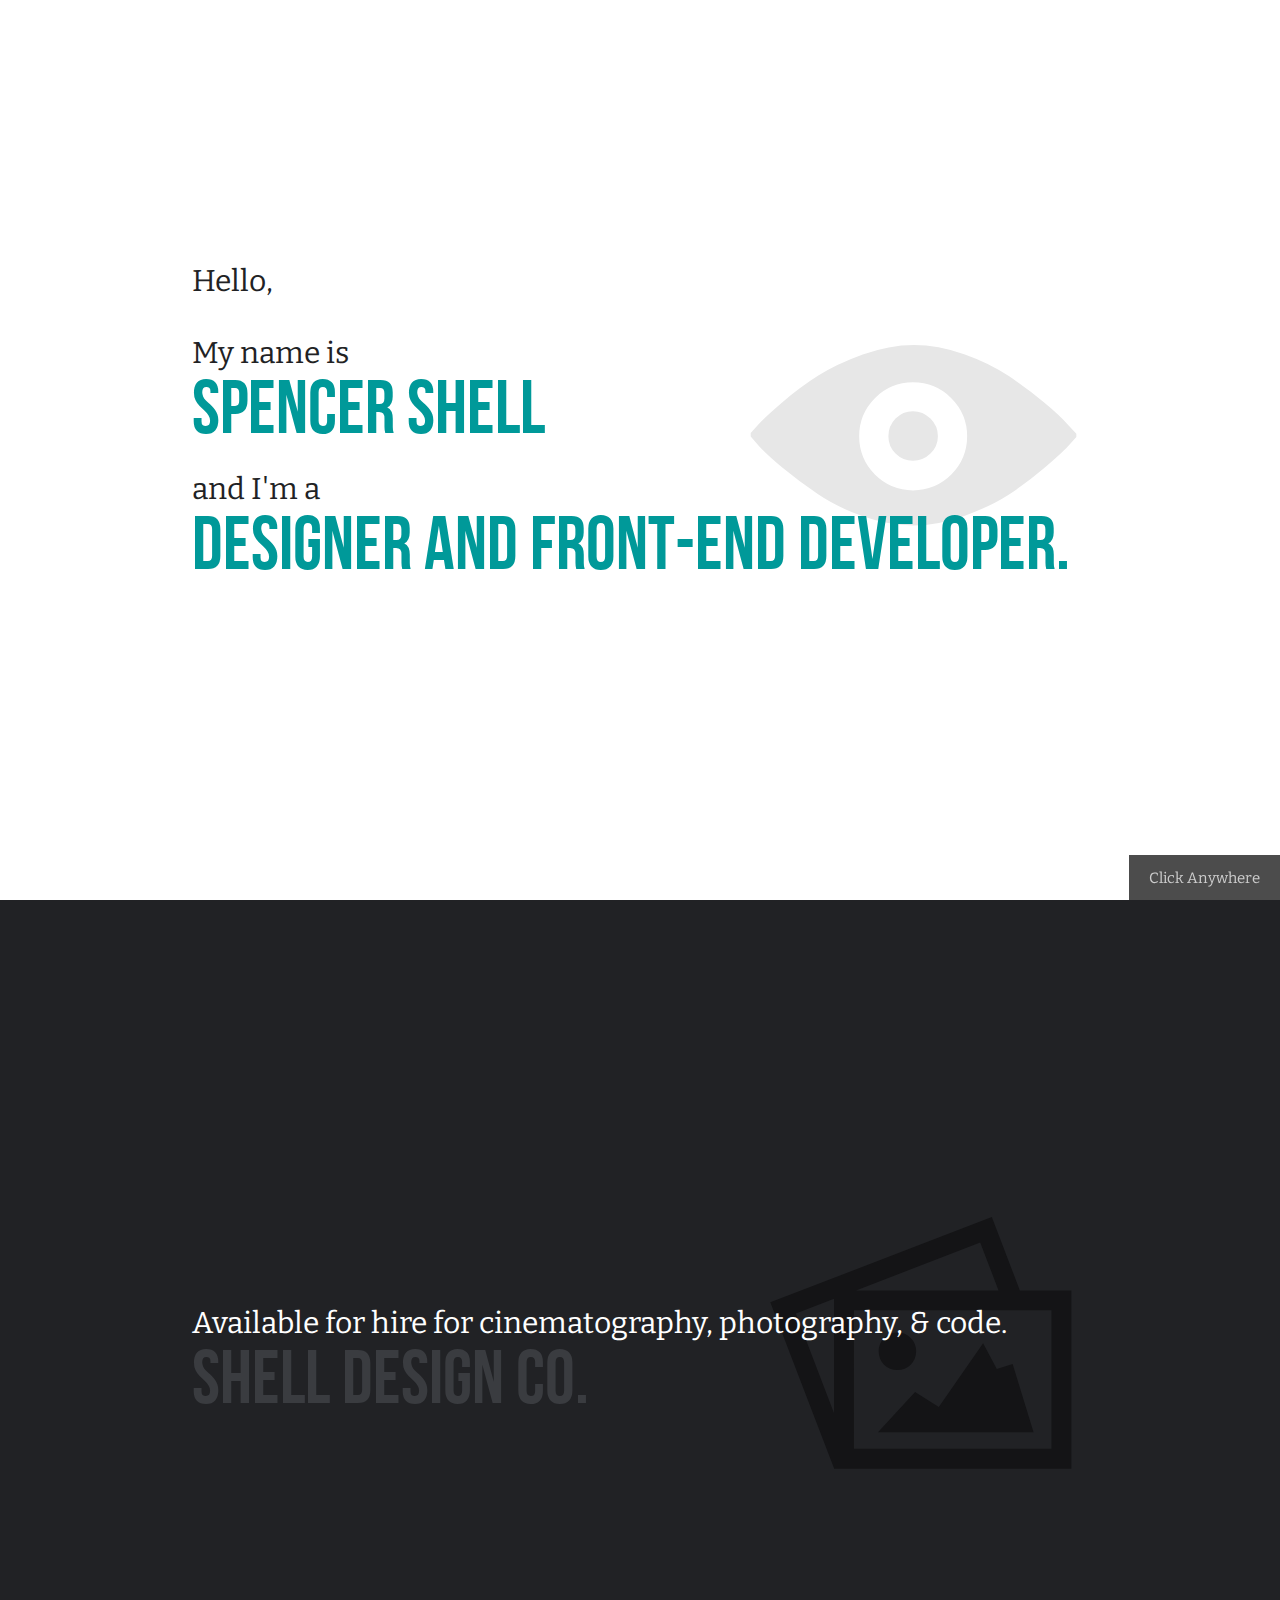
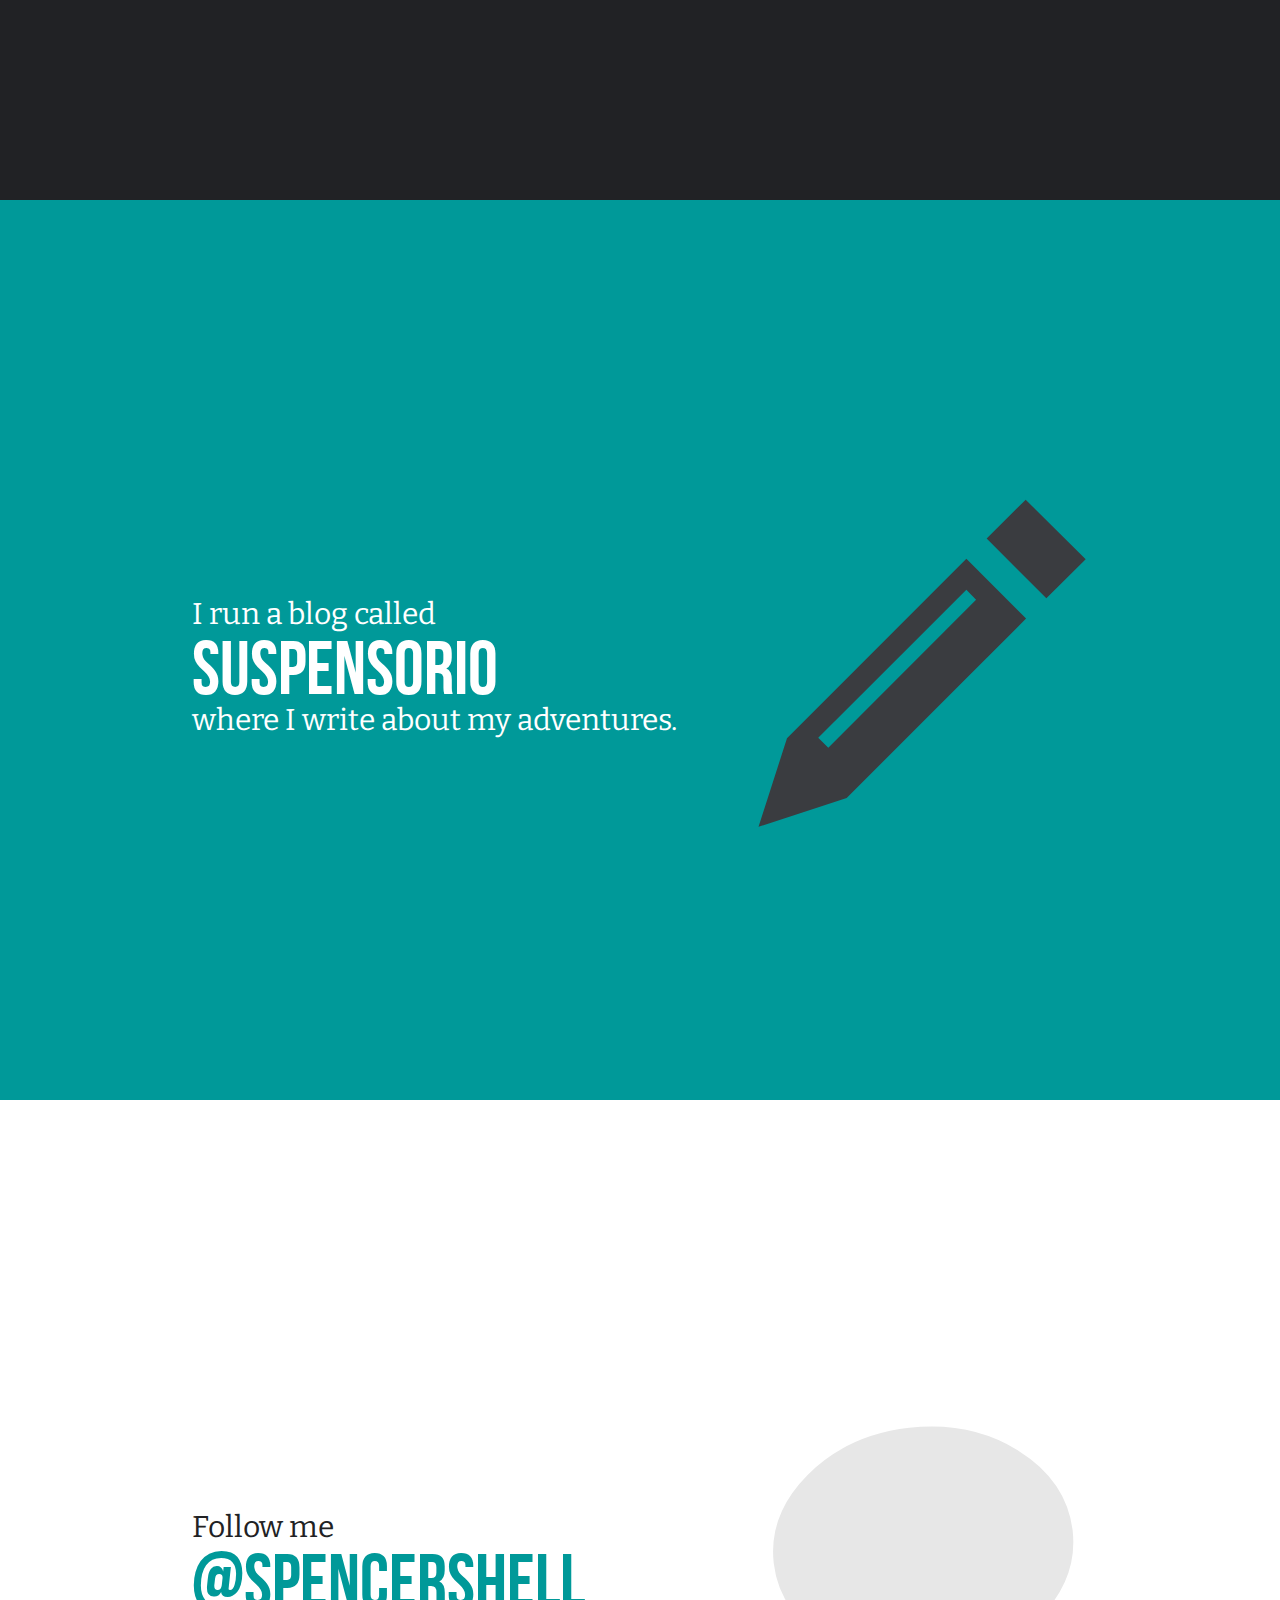
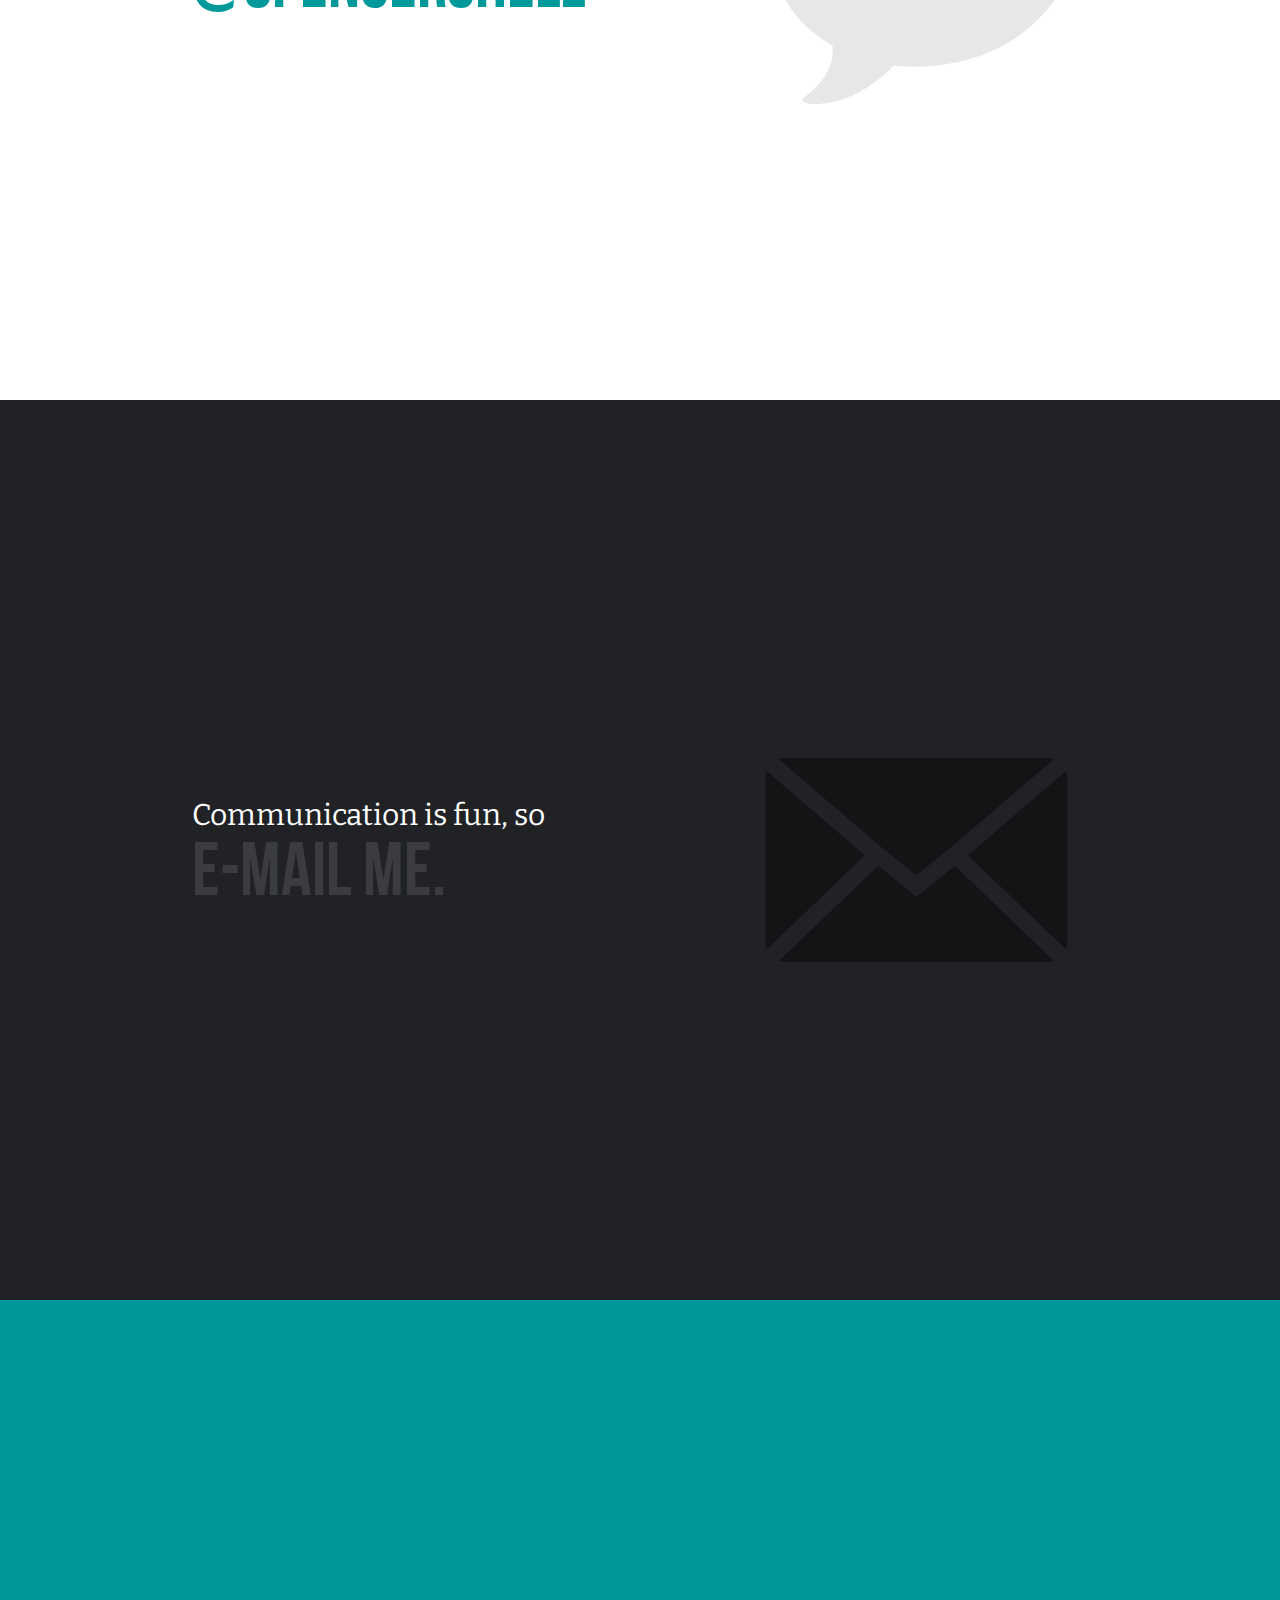
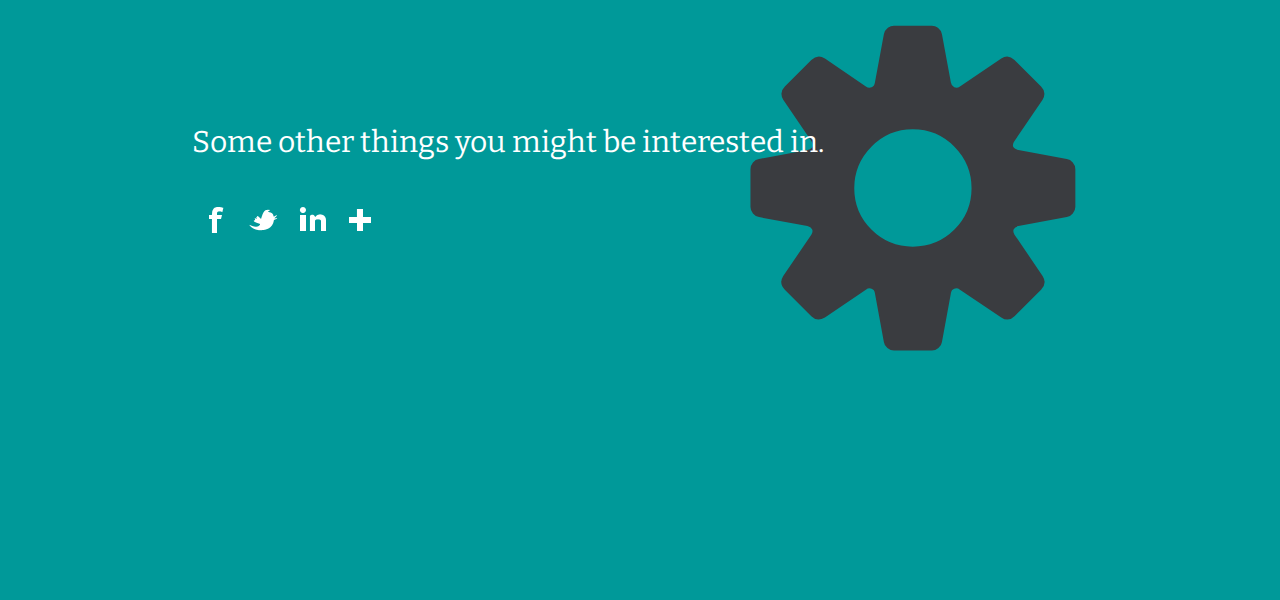
==== index.html @ 6f78f3f4 "spencer-shell.com" ====
<!DOCTYPE HTML PUBLIC "-//W3C//DTD HTML 4.01 Transitional//EN"
"http://www.w3.org/TR/html4/loose.dtd"> <head>

<!--

             
-->       

<title>
Spencer Shell - I Solve Problems
</title>

<!-- Meta Tags -->
<meta http-equiv="Content-Type" content="text/html;charset=utf-8" />
<meta name="author" content="Spencer Shell" />
<meta name="description" content="The website of front end developer and designer Spencer Shell" />
<meta name="keywords" content="design, graphic, graphic design, logo, print, web, icons, media, art, dribbble, spencer, shell, spencer shell, html, css, charlotte, North Carolina, website design, web development, charlotte web development, shell design co, design, html5," />
<meta name="viewport" content="width=device-width; initial-scale=1.0">

<!-- CSS -->
<LINK REL="SHORTCUT ICON" HREF="favicon.png"> 
<link rel="stylesheet" href="style.css" media="screen,projection" type="text/css">
<link href='http://fonts.googleapis.com/css?family=Bitter' rel='stylesheet' type='text/css'>

<!-- JS -->
<script src="jquery.js"></script>
	
<script>
function goToByScroll(id){
			$('html,body').animate({scrollTop: $("."+id).offset().top},'slow');
}
$(function()
{
        $('.slide') .css({'height': (($(window).height()) )});
        $('.content-frame') .css({'height': (($(window).height()))+'px'});
    
        $(window).bind('resize', function(){
            $('.slide') .css({'height': (($(window).height()) )});
            $('.content-frame') .css({'height': (($(window).height()))+'px'});
            $('.content-frame-fifth') .css({'height': (($(window).height()))+'px'});
        });
});

$('document').ready(function(){
	$("div.content-frame").vAlign("div");
});

(function ($) {
	$.fn.vAlign = function(container) {
		return this.each(function(i){
			if(container == null) {
				container = 'div';
			}
			$(this).html("<" + container + ">" + $(this).html() + "</" + container + ">");
			var el = $(this).children(container + ":first");
			var elh = $(el).height(); //new element height
			var ph = $(this).height(); //parent height
			var nh = (ph - elh) / 2; //new height to apply
			$(el).css('padding-top', nh);
		});
	};
})(jQuery);
</script>

</head>

<body>

<div id="assist">Click Anywhere</div>

		<div class="first slide" onclick="goToByScroll('second')">
			<div class="content-frame">
				
				<div class="content">
				Hello, <br><br>
				My name is <br>
				<h2 id="ccon">Spencer Shell<br></h2>
				and I'm a<br>
				<h2>Designer and Front-End Developer.</h2>
				</div>
				<span style="color: #e7e7e7; margin-top: -140px; font-size: 13em; float: right;">E</span>
				
			</div>
		</div>
		
		<div style="height: 620px;" class="second slide" onclick="goToByScroll('third')">
			<div style="height: 557px;" class="content-frame"><div style="padding-top: 15.5px;">
				<div class="content"></div>
				
				Available for hire for cinematography, photography, & code.<br>
				<h2><a href="http://shelldesign.co">Shell Design Co.</a><br></h2>

								
			</div>
			<span style="color: #141416; font-size: 12em; margin-top: -50px; float: right;">P</span>
			</div>
		</div>
		<div style="height: 620px;" class="third slide" onclick="goToByScroll('fourth')">
			<div style="height: 557px;" class="content-frame"><div style="padding-top: 33.5px;">
				<div class="content">
			
				I run a blog called<br>
				<h2><a href="http://blog.spencer-shell.com">suspensorio</a><br></h2>
				where I write about my adventures.<br>
				</div>
				<span style="color: #3a3c40; margin-top: -80px; font-size: 13em; float: right;">p</span>
			</div></div>
		</div>
		<div style="height: 620px;" class="fourth slide" onclick="goToByScroll('fifth')">
			<div style="height: 557px;" class="content-frame"><div style="padding-top: 23.5px;">
				<div class="content">
				Follow me<br>
				<h2><a href="http://twitter.com/spencershell">@spencershell</a><br></h2>
				</div>
				<span style="color: #e7e7e7; font-size: 12em; margin-top: -50px; float: right;">w</span>
				
			</div></div>
		</div>
		<div style="height: 620px;" class="fifth slide" onclick="goToByScroll('sixth')">
			<div style="height: 557px;" class="content-frame">
				<div class="content">
				Communication is fun, so<br>
				<h2><a href="mailto:hello@spencer-shell.com?subject=Howdy!">E-mail me.</a><br></h2>
			</div>
			<span style="color: #141416; font-size: 12em; margin-top: -50px; float: right;">M</span>
			</div>
		</div>
		<div style="height: 620px;" class="sixth slide" onclick="goToByScroll('first')">
			<div style="height: 557px;" class="content-frame"><div style="padding-top: 68.5px;">
				<div class="content">
				Some other things you might be interested in.<br><br>
				<a href="http://www.facebook.com/spencerlawsonshell" target="_blank"><img src="facebook.png" width="48" height="48" alt="facebook"/></a><a href="https://www.twitter.com/spencershell" target="_blank"><img src="twitter.png" width="48" height="48" alt="twitter"/></a><a href="http://www.linkedin.com/in/slshell" target="_blank"><img src="linkedin.png" width="48" height="48" alt="linkedin"/></a><a href="http://spencershell.tumblr.com" target="_blank"><img src="tumblr.png" width="48" height="48" alt="tumblr"/></a>
				</div>
				<span style="color: #3a3c40; margin-top: -60px; font-size: 13em; float: right;">y</span>
			</div></div>
		</div>

</body></html>
---- style.css ----
/* Just loadin' them webfonts... */

@font-face {
    font-family: 'Bebas';
    src: url('BebasNeue-webfont.eot');
    src: url('BebasNeue-webfont.eot?#iefix') format('embedded-opentype'),
         url('BebasNeue-webfont.woff') format('woff'),
         url('BebasNeue-webfont.ttf') format('truetype'),
         url('BebasNeue-webfont.svg#Bebas') format('svg');
    font-weight: normal;
    font-style: normal;
}

@font-face {
	font-family: 'Pictos';
	src: url('pictos-web.eot');
	src: local('☺'), url('pictos-web.woff') format('woff'), url('pictos-web.ttf') format('truetype'), url('pictos-web.svg#webfontIyfZbseF') format('svg');
	font-weight: normal;
	font-style: normal;
}


/* Reset default browser CSS. Based on work by Eric Meyer: http://meyerweb.com/eric/tools/css/reset/index.html
-------------------------------------------------------------- */

html, body, div, span, applet, object, iframe,
h1, h2, h3, h4, h5, h6, p, blockquote, pre,
a, abbr, acronym, address, big, cite, code,
del, dfn, em, font, img, ins, kbd, q, s, samp,
small, strike, strong, sub, sup, tt, var,
b, u, i, center,
dl, dt, dd, ol, ul, li,
fieldset, form, label, legend,
table, caption, tbody, tfoot, thead, tr, th, td {
  margin: 0;
  padding: 0;
  border: 0;
  vertical-align: baseline;
  background: transparent;
}
body {
  line-height: 1;
}
h1, h2, h3, h4, h5, h6 {
  font-weight: normal;
  clear: both;
}
ol, ul {
  list-style: none;
}
blockquote {
  quotes: none;
}
blockquote:before, blockquote:after {
  content: '';
  content: none;
}
del {
  text-decoration: line-through;
}
/* tables still need 'cellspacing="0"' in the markup */
table {
  border-collapse: collapse;
  border-spacing: 0;
}
a img { border: none; }


/* CSS */

p {
-webkit-hyphens: auto;
-moz-hyphens: auto;
hyphens: auto;
}

#assist {
	position: fixed;
	bottom: 0px;
	right: 0px;
	padding: 5px 20px;
	height: 35px;
		/* Fallback for web browsers that don't support RGBa */
	background-color: rgb(0, 0, 0);
		/* RGBa with 0.6 opacity */
	background-color: rgba(0, 0, 0, 0.7);
	color: #ccc;
	font-size: 0.5em;
	}

#container {
	width: 55%;
	}

span {
	font-family: 'Pictos';
	font-size: 15em;
	}

body {
	font-family: "Bitter", Georgia, serif;
	font-size: 30px;
	font-weight: 400;
	line-height: 1.2em;
	}

h2 {
	font-family: "Bebas", Helvetica, Arial, sans-serif;
	font-size: 75px;
	padding-top: 10px;
	line-height: 0.8em;
	}

.content-frame{
	width: 70%;
	display: block;
	margin: auto;
	}

.slide:hover{
	cursor: pointer;}
		
.first{
	background: #ffffff;
	vertical-align: top;
	color: #212224;
	}
	
.first h2 {
	color:#009999;
	}
	
h2#ccon {
	padding-bottom: 30px;
	}
	
.second{
	background: #212225;
	vertical-align: top;
	color: #ffffff;
	}
	
.second h2 a:link{
	color: #3a3c40;
	text-decoration: none;
	}
	
.second h2 a:hover{
	color: #fff !important;
	text-decoration: none;
	}
	
.second h2 a:visited{
	color: #3a3c40;
	text-decoration: none;
	}

.third{
	background: #009999;
	vertical-align: top;
	color: #ffffff;
	}
	
.third h2 a:link{
	color: #ffffff;
	text-decoration: none;
	}
	
.third h2 a:hover{
	color: #fff !important;
	text-decoration: none;
	}
	
.third h2 a:visited{
	color: #ffffff;
	text-decoration: none;
	}
	

.fourth{
	background: #ffffff;
	vertical-align: top;
	color: #212224;
	}
	
.fourth h2 a:link{
	color: #009999;
	text-decoration: none;
	}
	
.fourth h2 a:hover{
	color: #009999 !important;
	text-decoration: none;
	}
	
.fourth h2 a:visited{
	color: #009999;
	text-decoration: none;
	}
	
.fifth{
	background: #212225;
	vertical-align: top;
	color: #ffffff;
	}
	
.fifth h2 a:link{
	color: #3a3c40;
	text-decoration: none;
	}
	
.fifth h2 a:hover{
	color: #fff !important;
	text-decoration: none;
	}
	
.fifth h2 a:visited{
	color: #3a3c40;
	text-decoration: none;
	}

.sixth{
	background: #009999;
	vertical-align: top;
	color: #ffffff;
	}
	
@media screen and (max-width: 430px) {

span {
	font-size: 10em;
	}
	
body {
	font-size: 18px;
	font-weight: 400;
	line-height: 1.2em;
	}

h2 {
	font-size: 45px;
	padding-top: 10px;
	line-height: 0.8em;
	}

#assist {
	font-size: 0.7em;
	height: 20px;
	}

}
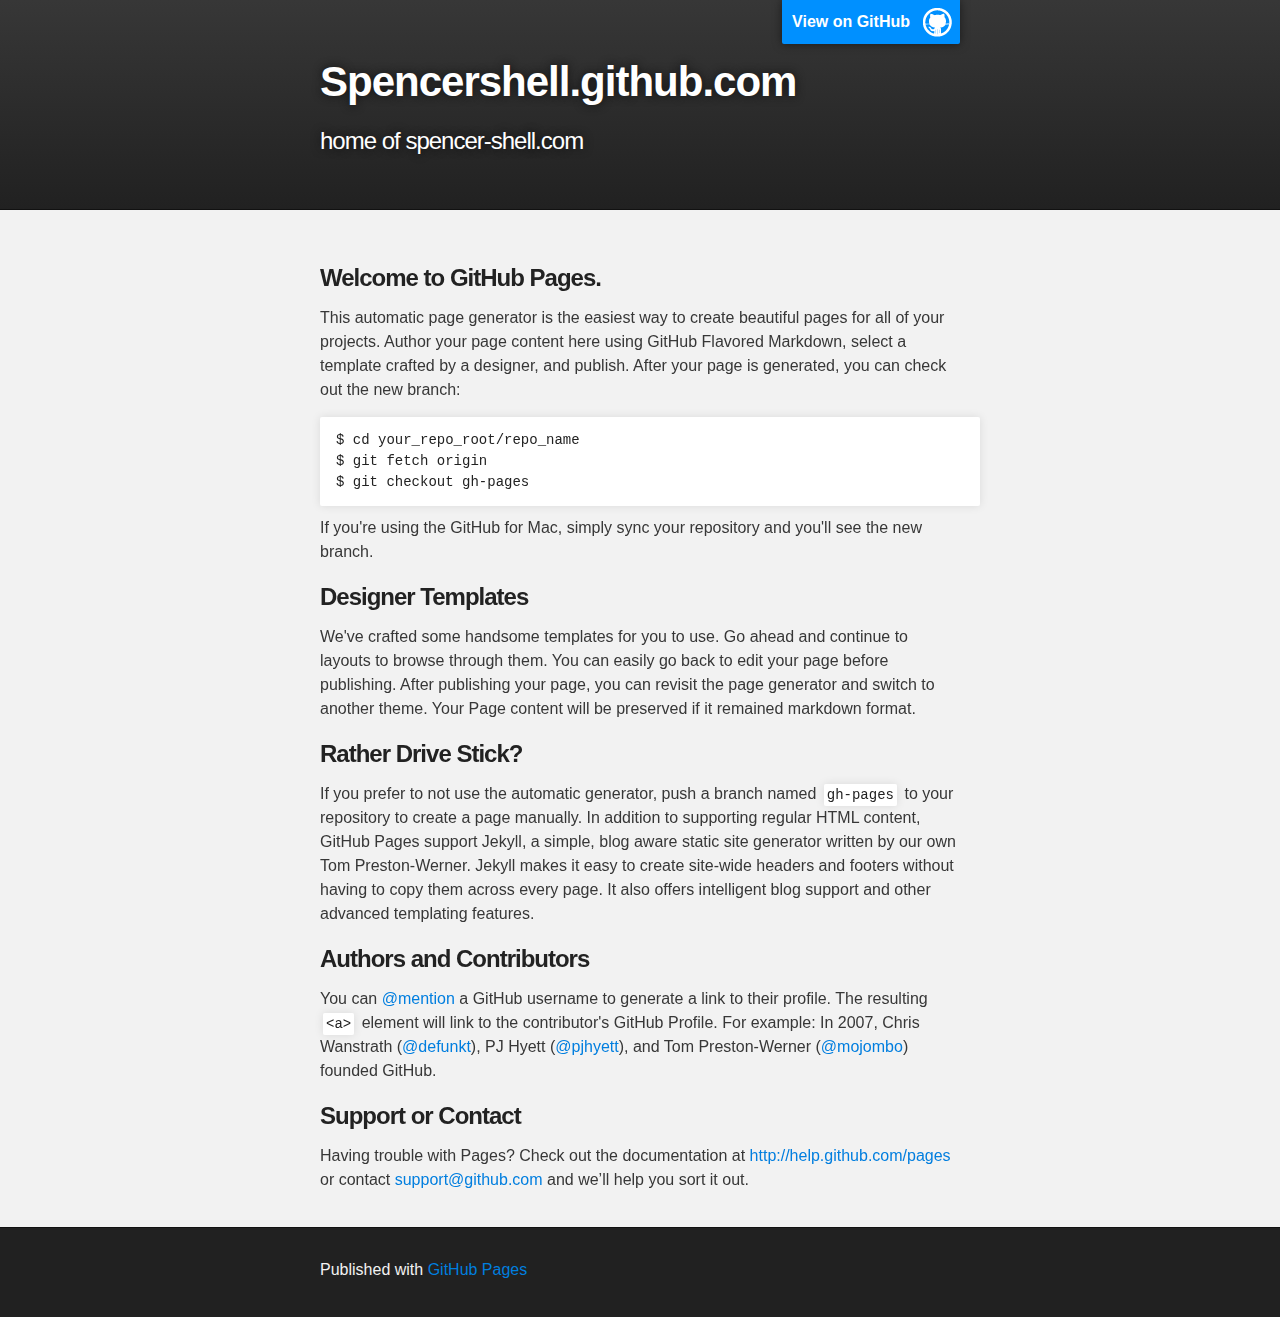
==== commit 2b7c11c1: "Replace master branch with page content via GitHub" ====
--- a/index.html
+++ b/index.html
@@ -1,139 +1,69 @@
+<!DOCTYPE html>
+<html>
 
-<!DOCTYPE HTML PUBLIC "-//W3C//DTD HTML 4.01 Transitional//EN"
-"http://www.w3.org/TR/html4/loose.dtd"> <head>
+  <head>
+    <meta charset='utf-8' />
+    <meta http-equiv="X-UA-Compatible" content="chrome=1" />
+    <meta name="description" content="Spencershell.github.com : home of spencer-shell.com" />
 
-<!--
+    <link rel="stylesheet" type="text/css" media="screen" href="stylesheets/stylesheet.css">
 
-             
--->       
+    <title>Spencershell.github.com</title>
+  </head>
 
-<title>
-Spencer Shell - I Solve Problems
-</title>
+  <body>
 
-<!-- Meta Tags -->
-<meta http-equiv="Content-Type" content="text/html;charset=utf-8" />
-<meta name="author" content="Spencer Shell" />
-<meta name="description" content="The website of front end developer and designer Spencer Shell" />
-<meta name="keywords" content="design, graphic, graphic design, logo, print, web, icons, media, art, dribbble, spencer, shell, spencer shell, html, css, charlotte, North Carolina, website design, web development, charlotte web development, shell design co, design, html5," />
-<meta name="viewport" content="width=device-width; initial-scale=1.0">
+    <!-- HEADER -->
+    <div id="header_wrap" class="outer">
+        <header class="inner">
+          <a id="forkme_banner" href="https://github.com/spencershell">View on GitHub</a>
 
-<!-- CSS -->
-<LINK REL="SHORTCUT ICON" HREF="favicon.png"> 
-<link rel="stylesheet" href="style.css" media="screen,projection" type="text/css">
-<link href='http://fonts.googleapis.com/css?family=Bitter' rel='stylesheet' type='text/css'>
+          <h1 id="project_title">Spencershell.github.com</h1>
+          <h2 id="project_tagline">home of spencer-shell.com</h2>
 
-<!-- JS -->
-<script src="jquery.js"></script>
-	
-<script>
-function goToByScroll(id){
-			$('html,body').animate({scrollTop: $("."+id).offset().top},'slow');
-}
-$(function()
-{
-        $('.slide') .css({'height': (($(window).height()) )});
-        $('.content-frame') .css({'height': (($(window).height()))+'px'});
+        </header>
+    </div>
+
+    <!-- MAIN CONTENT -->
+    <div id="main_content_wrap" class="outer">
+      <section id="main_content" class="inner">
+        <h3>Welcome to GitHub Pages.</h3>
+
+<p>This automatic page generator is the easiest way to create beautiful pages for all of your projects. Author your page content here using GitHub Flavored Markdown, select a template crafted by a designer, and publish. After your page is generated, you can check out the new branch:</p>
+
+<pre><code>$ cd your_repo_root/repo_name
+$ git fetch origin
+$ git checkout gh-pages
+</code></pre>
+
+<p>If you're using the GitHub for Mac, simply sync your repository and you'll see the new branch.</p>
+
+<h3>Designer Templates</h3>
+
+<p>We've crafted some handsome templates for you to use. Go ahead and continue to layouts to browse through them. You can easily go back to edit your page before publishing. After publishing your page, you can revisit the page generator and switch to another theme. Your Page content will be preserved if it remained markdown format.</p>
+
+<h3>Rather Drive Stick?</h3>
+
+<p>If you prefer to not use the automatic generator, push a branch named <code>gh-pages</code> to your repository to create a page manually. In addition to supporting regular HTML content, GitHub Pages support Jekyll, a simple, blog aware static site generator written by our own Tom Preston-Werner. Jekyll makes it easy to create site-wide headers and footers without having to copy them across every page. It also offers intelligent blog support and other advanced templating features.</p>
+
+<h3>Authors and Contributors</h3>
+
+<p>You can <a href="https://github.com/blog/821" class="user-mention">@mention</a> a GitHub username to generate a link to their profile. The resulting <code>&lt;a&gt;</code> element will link to the contributor's GitHub Profile. For example: In 2007, Chris Wanstrath (<a href="https://github.com/defunkt" class="user-mention">@defunkt</a>), PJ Hyett (<a href="https://github.com/pjhyett" class="user-mention">@pjhyett</a>), and Tom Preston-Werner (<a href="https://github.com/mojombo" class="user-mention">@mojombo</a>) founded GitHub.</p>
+
+<h3>Support or Contact</h3>
+
+<p>Having trouble with Pages? Check out the documentation at <a href="http://help.github.com/pages">http://help.github.com/pages</a> or contact <a href="mailto:support@github.com">support@github.com</a> and we’ll help you sort it out.</p>
+      </section>
+    </div>
+
+    <!-- FOOTER  -->
+    <div id="footer_wrap" class="outer">
+      <footer class="inner">
+        <p>Published with <a href="http://pages.github.com">GitHub Pages</a></p>
+      </footer>
+    </div>
+
     
-        $(window).bind('resize', function(){
-            $('.slide') .css({'height': (($(window).height()) )});
-            $('.content-frame') .css({'height': (($(window).height()))+'px'});
-            $('.content-frame-fifth') .css({'height': (($(window).height()))+'px'});
-        });
-});
 
-$('document').ready(function(){
-	$("div.content-frame").vAlign("div");
-});
-
-(function ($) {
-	$.fn.vAlign = function(container) {
-		return this.each(function(i){
-			if(container == null) {
-				container = 'div';
-			}
-			$(this).html("<" + container + ">" + $(this).html() + "</" + container + ">");
-			var el = $(this).children(container + ":first");
-			var elh = $(el).height(); //new element height
-			var ph = $(this).height(); //parent height
-			var nh = (ph - elh) / 2; //new height to apply
-			$(el).css('padding-top', nh);
-		});
-	};
-})(jQuery);
-</script>
-
-</head>
-
-<body>
-
-<div id="assist">Click Anywhere</div>
-
-		<div class="first slide" onclick="goToByScroll('second')">
-			<div class="content-frame">
-				
-				<div class="content">
-				Hello, <br><br>
-				My name is <br>
-				<h2 id="ccon">Spencer Shell<br></h2>
-				and I'm a<br>
-				<h2>Designer and Front-End Developer.</h2>
-				</div>
-				<span style="color: #e7e7e7; margin-top: -140px; font-size: 13em; float: right;">E</span>
-				
-			</div>
-		</div>
-		
-		<div style="height: 620px;" class="second slide" onclick="goToByScroll('third')">
-			<div style="height: 557px;" class="content-frame"><div style="padding-top: 15.5px;">
-				<div class="content"></div>
-				
-				Available for hire for cinematography, photography, & code.<br>
-				<h2><a href="http://shelldesign.co">Shell Design Co.</a><br></h2>
-
-								
-			</div>
-			<span style="color: #141416; font-size: 12em; margin-top: -50px; float: right;">P</span>
-			</div>
-		</div>
-		<div style="height: 620px;" class="third slide" onclick="goToByScroll('fourth')">
-			<div style="height: 557px;" class="content-frame"><div style="padding-top: 33.5px;">
-				<div class="content">
-			
-				I run a blog called<br>
-				<h2><a href="http://blog.spencer-shell.com">suspensorio</a><br></h2>
-				where I write about my adventures.<br>
-				</div>
-				<span style="color: #3a3c40; margin-top: -80px; font-size: 13em; float: right;">p</span>
-			</div></div>
-		</div>
-		<div style="height: 620px;" class="fourth slide" onclick="goToByScroll('fifth')">
-			<div style="height: 557px;" class="content-frame"><div style="padding-top: 23.5px;">
-				<div class="content">
-				Follow me<br>
-				<h2><a href="http://twitter.com/spencershell">@spencershell</a><br></h2>
-				</div>
-				<span style="color: #e7e7e7; font-size: 12em; margin-top: -50px; float: right;">w</span>
-				
-			</div></div>
-		</div>
-		<div style="height: 620px;" class="fifth slide" onclick="goToByScroll('sixth')">
-			<div style="height: 557px;" class="content-frame">
-				<div class="content">
-				Communication is fun, so<br>
-				<h2><a href="mailto:hello@spencer-shell.com?subject=Howdy!">E-mail me.</a><br></h2>
-			</div>
-			<span style="color: #141416; font-size: 12em; margin-top: -50px; float: right;">M</span>
-			</div>
-		</div>
-		<div style="height: 620px;" class="sixth slide" onclick="goToByScroll('first')">
-			<div style="height: 557px;" class="content-frame"><div style="padding-top: 68.5px;">
-				<div class="content">
-				Some other things you might be interested in.<br><br>
-				<a href="http://www.facebook.com/spencerlawsonshell" target="_blank"><img src="facebook.png" width="48" height="48" alt="facebook"/></a><a href="https://www.twitter.com/spencershell" target="_blank"><img src="twitter.png" width="48" height="48" alt="twitter"/></a><a href="http://www.linkedin.com/in/slshell" target="_blank"><img src="linkedin.png" width="48" height="48" alt="linkedin"/></a><a href="http://spencershell.tumblr.com" target="_blank"><img src="tumblr.png" width="48" height="48" alt="tumblr"/></a>
-				</div>
-				<span style="color: #3a3c40; margin-top: -60px; font-size: 13em; float: right;">y</span>
-			</div></div>
-		</div>
-
-</body></html>+  </body>
+</html>
--- a/stylesheets/stylesheet.css
+++ b/stylesheets/stylesheet.css
@@ -0,0 +1,431 @@
+/*******************************************************************************
+Slate Theme for GitHub Pages
+by Jason Costello, @jsncostello
+*******************************************************************************/
+
+@import url(pygment_trac.css);
+
+/*******************************************************************************
+MeyerWeb Reset
+*******************************************************************************/
+
+html, body, div, span, applet, object, iframe,
+h1, h2, h3, h4, h5, h6, p, blockquote, pre,
+a, abbr, acronym, address, big, cite, code,
+del, dfn, em, img, ins, kbd, q, s, samp,
+small, strike, strong, sub, sup, tt, var,
+b, u, i, center,
+dl, dt, dd, ol, ul, li,
+fieldset, form, label, legend,
+table, caption, tbody, tfoot, thead, tr, th, td,
+article, aside, canvas, details, embed,
+figure, figcaption, footer, header, hgroup,
+menu, nav, output, ruby, section, summary,
+time, mark, audio, video {
+  margin: 0;
+  padding: 0;
+  border: 0;
+  font: inherit;
+  vertical-align: baseline;
+}
+
+/* HTML5 display-role reset for older browsers */
+article, aside, details, figcaption, figure,
+footer, header, hgroup, menu, nav, section {
+  display: block;
+}
+
+ol, ul {
+  list-style: none;
+}
+
+blockquote, q {
+}
+
+table {
+  border-collapse: collapse;
+  border-spacing: 0;
+}
+
+a:focus {
+  outline: none;
+}
+
+/*******************************************************************************
+Theme Styles
+*******************************************************************************/
+
+body {
+  box-sizing: border-box;
+  color:#373737;
+  background: #212121;
+  font-size: 16px;
+  font-family: 'Myriad Pro', Calibri, Helvetica, Arial, sans-serif;
+  line-height: 1.5;
+  -webkit-font-smoothing: antialiased;
+}
+
+h1, h2, h3, h4, h5, h6 {
+  margin: 10px 0;
+  font-weight: 700;
+  color:#222222;
+  font-family: 'Lucida Grande', 'Calibri', Helvetica, Arial, sans-serif;
+  letter-spacing: -1px;
+}
+
+h1 {
+  font-size: 36px;
+  font-weight: 700;
+}
+
+h2 {
+  padding-bottom: 10px;
+  font-size: 32px;
+  background: url('../images/bg_hr.png') repeat-x bottom;
+}
+
+h3 {
+  font-size: 24px;
+}
+
+h4 {
+  font-size: 21px;
+}
+
+h5 {
+  font-size: 18px;
+}
+
+h6 {
+  font-size: 16px;
+}
+
+p {
+  margin: 10px 0 15px 0;
+}
+
+footer p {
+  color: #f2f2f2;
+}
+
+a {
+  text-decoration: none;
+  color: #007edf;
+  text-shadow: none;
+
+  transition: color 0.5s ease;
+  transition: text-shadow 0.5s ease;
+  -webkit-transition: color 0.5s ease;
+  -webkit-transition: text-shadow 0.5s ease;
+  -moz-transition: color 0.5s ease;
+  -moz-transition: text-shadow 0.5s ease;
+  -o-transition: color 0.5s ease;
+  -o-transition: text-shadow 0.5s ease;
+  -ms-transition: color 0.5s ease;
+  -ms-transition: text-shadow 0.5s ease;
+}
+
+#main_content a:hover {
+  color: #0069ba;
+  text-shadow: #0090ff 0px 0px 2px;
+}
+
+footer a:hover {
+  color: #43adff;
+  text-shadow: #0090ff 0px 0px 2px;
+}
+
+em {
+  font-style: italic;
+}
+
+strong {
+  font-weight: bold;
+}
+
+img {
+  position: relative;
+  margin: 0 auto;
+  max-width: 739px;
+  padding: 5px;
+  margin: 10px 0 10px 0;
+  border: 1px solid #ebebeb;
+
+  box-shadow: 0 0 5px #ebebeb;
+  -webkit-box-shadow: 0 0 5px #ebebeb;
+  -moz-box-shadow: 0 0 5px #ebebeb;
+  -o-box-shadow: 0 0 5px #ebebeb;
+  -ms-box-shadow: 0 0 5px #ebebeb;
+}
+
+pre, code {
+  width: 100%;
+  color: #222;
+  background-color: #fff;
+
+  font-family: Monaco, "Bitstream Vera Sans Mono", "Lucida Console", Terminal, monospace;
+  font-size: 14px;
+
+  border-radius: 2px;
+  -moz-border-radius: 2px;
+  -webkit-border-radius: 2px;
+
+
+
+}
+
+pre {
+  width: 100%;
+  padding: 10px;
+  box-shadow: 0 0 10px rgba(0,0,0,.1);
+  overflow: auto;
+}
+
+code {
+  padding: 3px;
+  margin: 0 3px;
+  box-shadow: 0 0 10px rgba(0,0,0,.1);
+}
+
+pre code {
+  display: block;
+  box-shadow: none;
+}
+
+blockquote {
+  color: #666;
+  margin-bottom: 20px;
+  padding: 0 0 0 20px;
+  border-left: 3px solid #bbb;
+}
+
+ul, ol, dl {
+  margin-bottom: 15px
+}
+
+ul li {
+  list-style: inside;
+  padding-left: 20px;
+}
+
+ol li {
+  list-style: decimal inside;
+  padding-left: 20px;
+}
+
+dl dt {
+  font-weight: bold;
+}
+
+dl dd {
+  padding-left: 20px;
+  font-style: italic;
+}
+
+dl p {
+  padding-left: 20px;
+  font-style: italic;
+}
+
+hr {
+  height: 1px;
+  margin-bottom: 5px;
+  border: none;
+  background: url('../images/bg_hr.png') repeat-x center;
+}
+
+table {
+  border: 1px solid #373737;
+  margin-bottom: 20px;
+  text-align: left;
+ }
+
+th {
+  font-family: 'Lucida Grande', 'Helvetica Neue', Helvetica, Arial, sans-serif;
+  padding: 10px;
+  background: #373737;
+  color: #fff;
+ }
+
+td {
+  padding: 10px;
+  border: 1px solid #373737;
+ }
+
+form {
+  background: #f2f2f2;
+  padding: 20px;
+}
+
+img {
+  width: 100%;
+  max-width: 100%;
+}
+
+/*******************************************************************************
+Full-Width Styles
+*******************************************************************************/
+
+.outer {
+  width: 100%;
+}
+
+.inner {
+  position: relative;
+  max-width: 640px;
+  padding: 20px 10px;
+  margin: 0 auto;
+}
+
+#forkme_banner {
+  display: block;
+  position: absolute;
+  top:0;
+  right: 10px;
+  z-index: 10;
+  padding: 10px 50px 10px 10px;
+  color: #fff;
+  background: url('../images/blacktocat.png') #0090ff no-repeat 95% 50%;
+  font-weight: 700;
+  box-shadow: 0 0 10px rgba(0,0,0,.5);
+  border-bottom-left-radius: 2px;
+  border-bottom-right-radius: 2px;
+}
+
+#header_wrap {
+  background: #212121;
+  background: -moz-linear-gradient(top, #373737, #212121);
+  background: -webkit-linear-gradient(top, #373737, #212121);
+  background: -ms-linear-gradient(top, #373737, #212121);
+  background: -o-linear-gradient(top, #373737, #212121);
+  background: linear-gradient(top, #373737, #212121);
+}
+
+#header_wrap .inner {
+  padding: 50px 10px 30px 10px;
+}
+
+#project_title {
+  margin: 0;
+  color: #fff;
+  font-size: 42px;
+  font-weight: 700;
+  text-shadow: #111 0px 0px 10px;
+}
+
+#project_tagline {
+  color: #fff;
+  font-size: 24px;
+  font-weight: 300;
+  background: none;
+  text-shadow: #111 0px 0px 10px;
+}
+
+#downloads {
+  position: absolute;
+  width: 210px;
+  z-index: 10;
+  bottom: -40px;
+  right: 0;
+  height: 70px;
+  background: url('../images/icon_download.png') no-repeat 0% 90%;
+}
+
+.zip_download_link {
+  display: block;
+  float: right;
+  width: 90px;
+  height:70px;
+  text-indent: -5000px;
+  overflow: hidden;
+  background: url(../images/sprite_download.png) no-repeat bottom left;
+}
+
+.tar_download_link {
+  display: block;
+  float: right;
+  width: 90px;
+  height:70px;
+  text-indent: -5000px;
+  overflow: hidden;
+  background: url(../images/sprite_download.png) no-repeat bottom right;
+  margin-left: 10px;
+}
+
+.zip_download_link:hover {
+  background: url(../images/sprite_download.png) no-repeat top left;
+}
+
+.tar_download_link:hover {
+  background: url(../images/sprite_download.png) no-repeat top right;
+}
+
+#main_content_wrap {
+  background: #f2f2f2;
+  border-top: 1px solid #111;
+  border-bottom: 1px solid #111;
+}
+
+#main_content {
+  padding-top: 40px;
+}
+
+#footer_wrap {
+  background: #212121;
+}
+
+
+
+/*******************************************************************************
+Small Device Styles
+*******************************************************************************/
+
+@media screen and (max-width: 480px) {
+  body {
+    font-size:14px;
+  }
+
+  #downloads {
+    display: none;
+  }
+
+  .inner {
+    min-width: 320px;
+    max-width: 480px;
+  }
+
+  #project_title {
+  font-size: 32px;
+  }
+
+  h1 {
+    font-size: 28px;
+  }
+
+  h2 {
+    font-size: 24px;
+  }
+
+  h3 {
+    font-size: 21px;
+  }
+
+  h4 {
+    font-size: 18px;
+  }
+
+  h5 {
+    font-size: 14px;
+  }
+
+  h6 {
+    font-size: 12px;
+  }
+
+  code, pre {
+    min-width: 320px;
+    max-width: 480px;
+    font-size: 11px;
+  }
+
+}
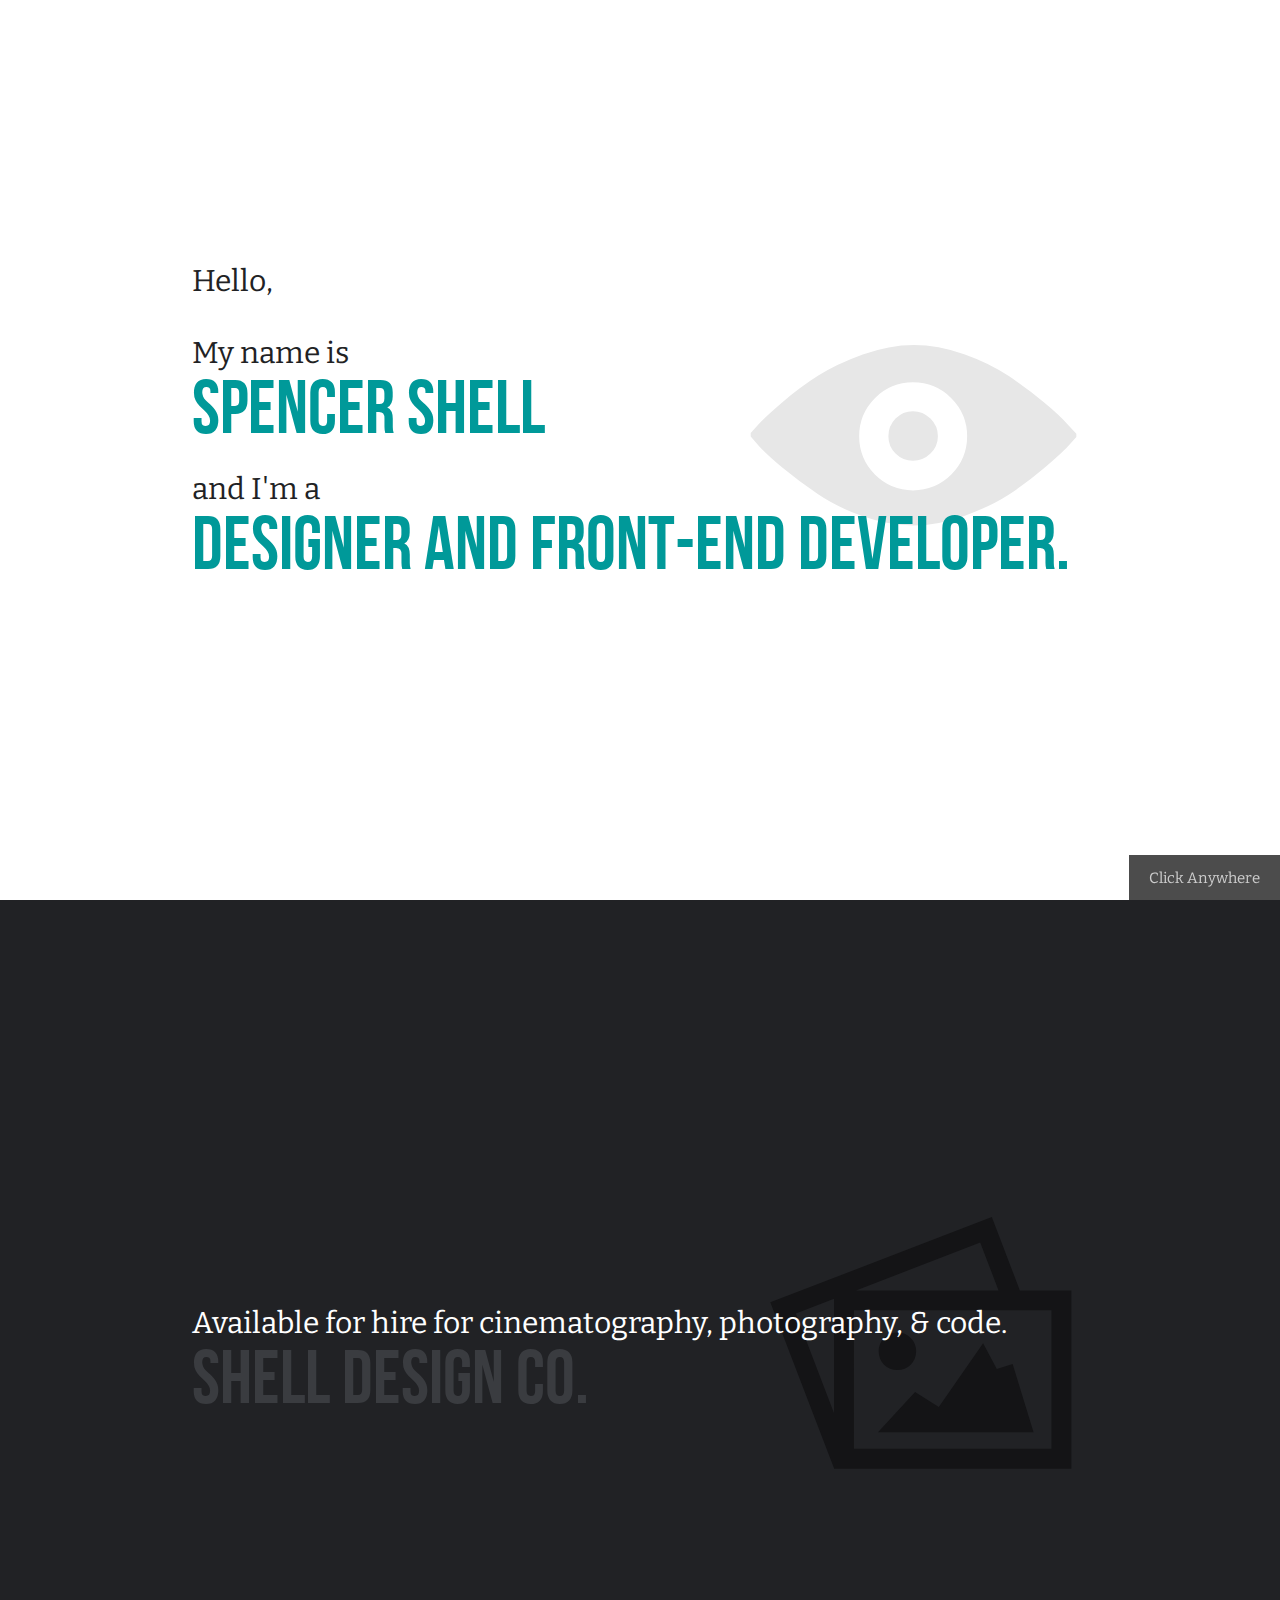
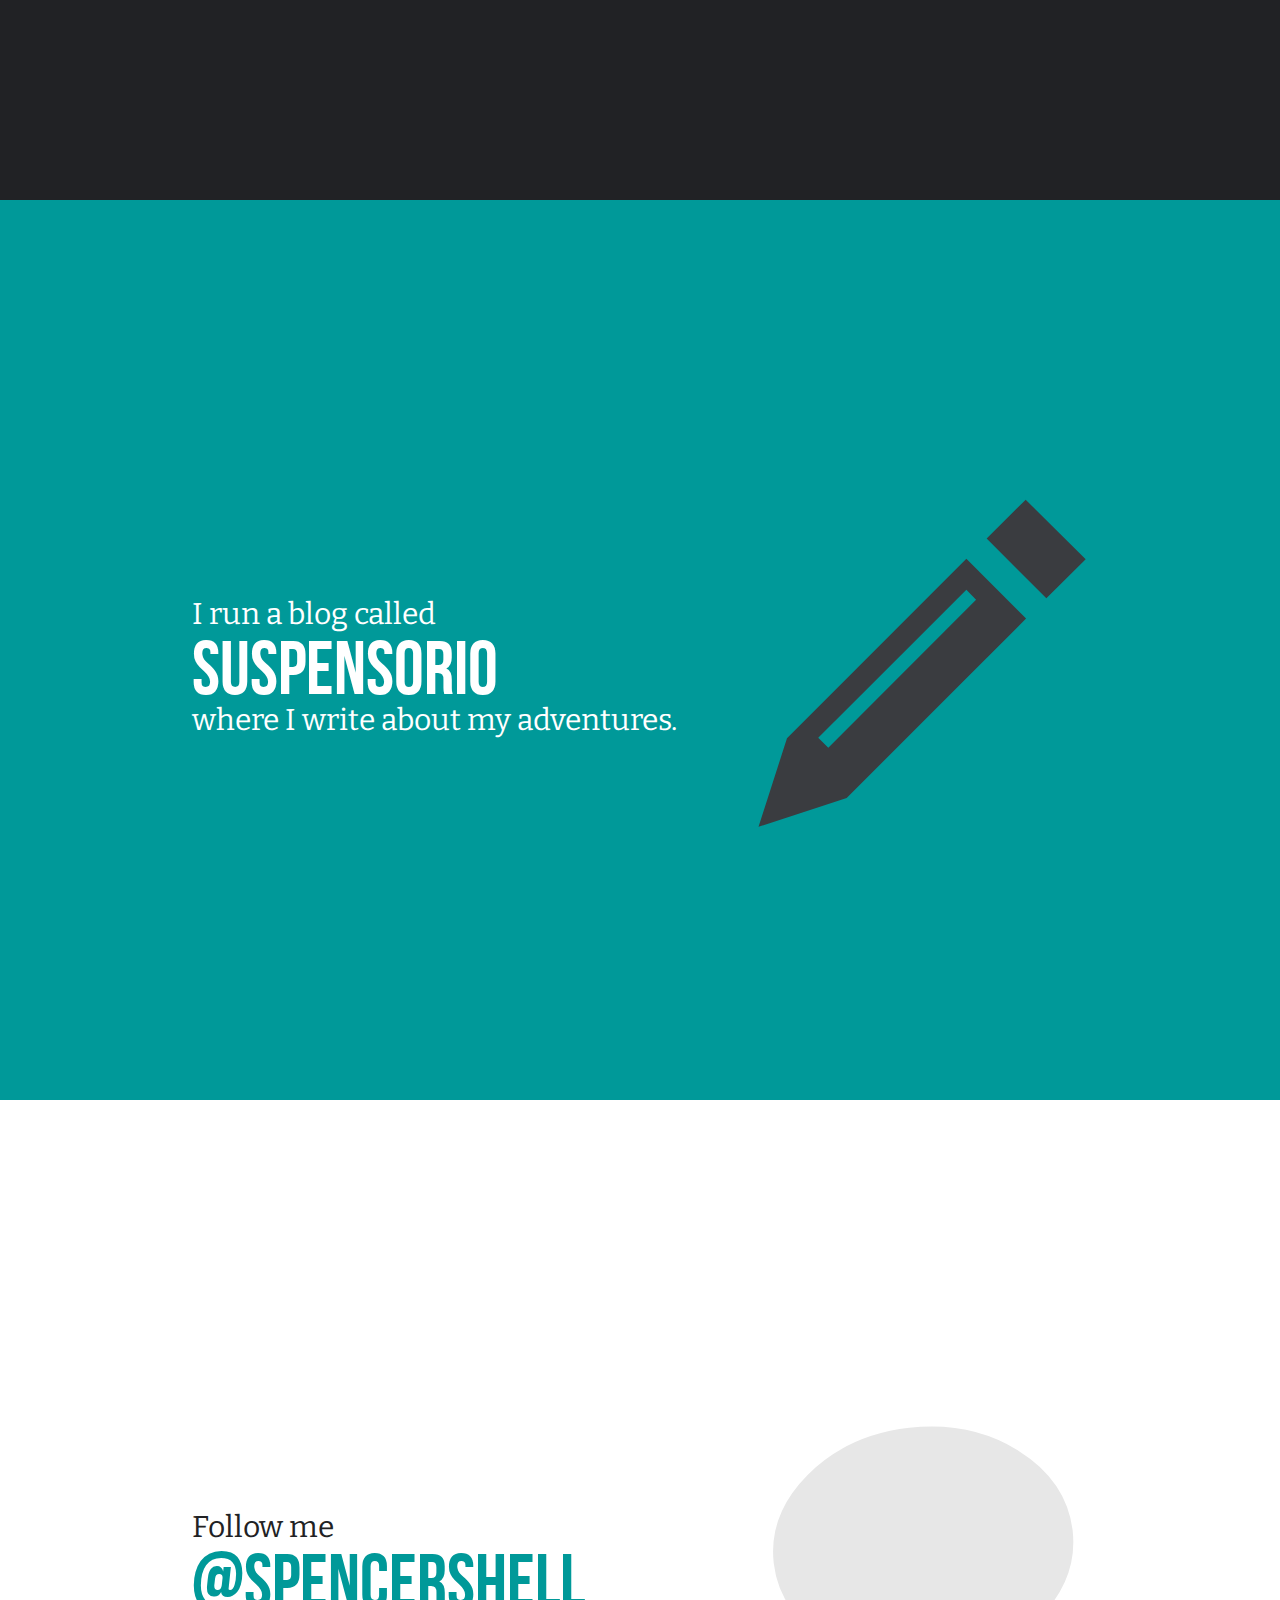
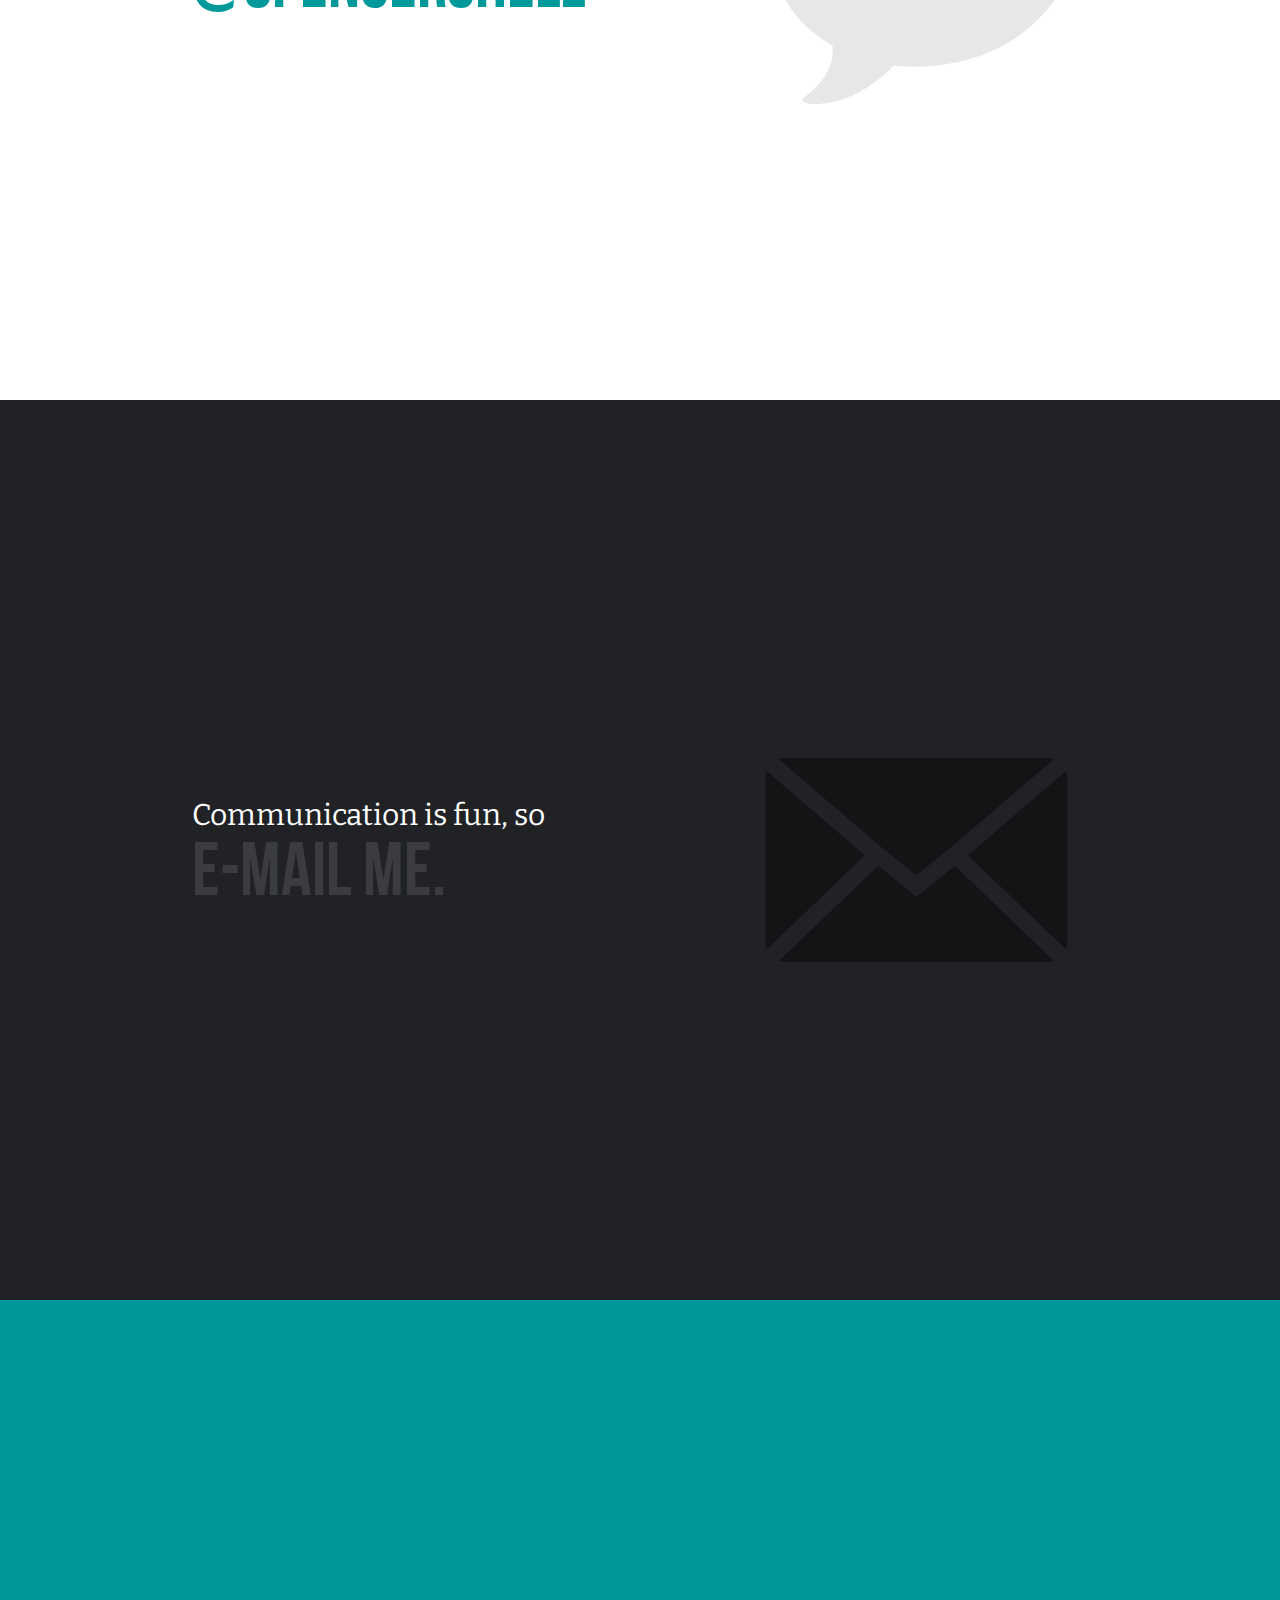
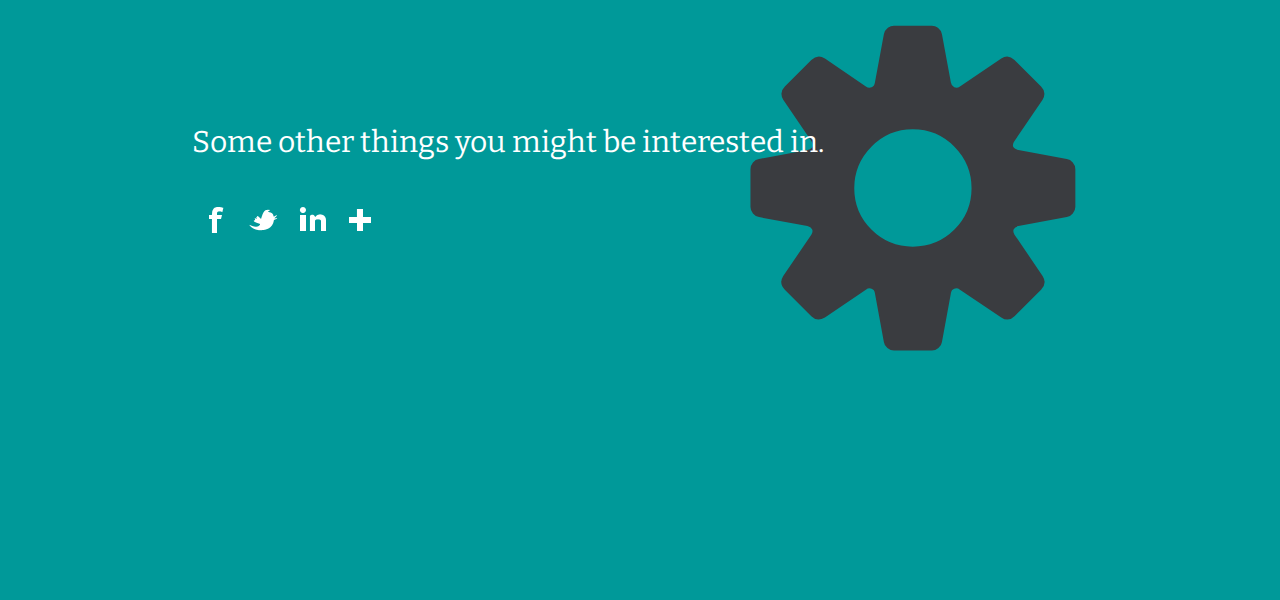
==== commit 8bba39cf: "spencer-shell" ====
--- a/index.html
+++ b/index.html
@@ -1,69 +1,139 @@
-<!DOCTYPE html>
-<html>
 
-  <head>
-    <meta charset='utf-8' />
-    <meta http-equiv="X-UA-Compatible" content="chrome=1" />
-    <meta name="description" content="Spencershell.github.com : home of spencer-shell.com" />
+<!DOCTYPE HTML PUBLIC "-//W3C//DTD HTML 4.01 Transitional//EN"
+"http://www.w3.org/TR/html4/loose.dtd"> <head>
 
-    <link rel="stylesheet" type="text/css" media="screen" href="stylesheets/stylesheet.css">
+<!--
 
-    <title>Spencershell.github.com</title>
-  </head>
+             
+-->       
 
-  <body>
+<title>
+Spencer Shell - I Solve Problems
+</title>
 
-    <!-- HEADER -->
-    <div id="header_wrap" class="outer">
-        <header class="inner">
-          <a id="forkme_banner" href="https://github.com/spencershell">View on GitHub</a>
+<!-- Meta Tags -->
+<meta http-equiv="Content-Type" content="text/html;charset=utf-8" />
+<meta name="author" content="Spencer Shell" />
+<meta name="description" content="The website of front end developer and designer Spencer Shell" />
+<meta name="keywords" content="design, graphic, graphic design, logo, print, web, icons, media, art, dribbble, spencer, shell, spencer shell, html, css, charlotte, North Carolina, website design, web development, charlotte web development, shell design co, design, html5," />
+<meta name="viewport" content="width=device-width; initial-scale=1.0">
 
-          <h1 id="project_title">Spencershell.github.com</h1>
-          <h2 id="project_tagline">home of spencer-shell.com</h2>
+<!-- CSS -->
+<LINK REL="SHORTCUT ICON" HREF="favicon.png"> 
+<link rel="stylesheet" href="style.css" media="screen,projection" type="text/css">
+<link href='http://fonts.googleapis.com/css?family=Bitter' rel='stylesheet' type='text/css'>
 
-        </header>
-    </div>
+<!-- JS -->
+<script src="jquery.js"></script>
+	
+<script>
+function goToByScroll(id){
+			$('html,body').animate({scrollTop: $("."+id).offset().top},'slow');
+}
+$(function()
+{
+        $('.slide') .css({'height': (($(window).height()) )});
+        $('.content-frame') .css({'height': (($(window).height()))+'px'});
+    
+        $(window).bind('resize', function(){
+            $('.slide') .css({'height': (($(window).height()) )});
+            $('.content-frame') .css({'height': (($(window).height()))+'px'});
+            $('.content-frame-fifth') .css({'height': (($(window).height()))+'px'});
+        });
+});
 
-    <!-- MAIN CONTENT -->
-    <div id="main_content_wrap" class="outer">
-      <section id="main_content" class="inner">
-        <h3>Welcome to GitHub Pages.</h3>
+$('document').ready(function(){
+	$("div.content-frame").vAlign("div");
+});
 
-<p>This automatic page generator is the easiest way to create beautiful pages for all of your projects. Author your page content here using GitHub Flavored Markdown, select a template crafted by a designer, and publish. After your page is generated, you can check out the new branch:</p>
+(function ($) {
+	$.fn.vAlign = function(container) {
+		return this.each(function(i){
+			if(container == null) {
+				container = 'div';
+			}
+			$(this).html("<" + container + ">" + $(this).html() + "</" + container + ">");
+			var el = $(this).children(container + ":first");
+			var elh = $(el).height(); //new element height
+			var ph = $(this).height(); //parent height
+			var nh = (ph - elh) / 2; //new height to apply
+			$(el).css('padding-top', nh);
+		});
+	};
+})(jQuery);
+</script>
 
-<pre><code>$ cd your_repo_root/repo_name
-$ git fetch origin
-$ git checkout gh-pages
-</code></pre>
+</head>
 
-<p>If you're using the GitHub for Mac, simply sync your repository and you'll see the new branch.</p>
+<body>
 
-<h3>Designer Templates</h3>
+<div id="assist">Click Anywhere</div>
 
-<p>We've crafted some handsome templates for you to use. Go ahead and continue to layouts to browse through them. You can easily go back to edit your page before publishing. After publishing your page, you can revisit the page generator and switch to another theme. Your Page content will be preserved if it remained markdown format.</p>
+		<div class="first slide" onclick="goToByScroll('second')">
+			<div class="content-frame">
+				
+				<div class="content">
+				Hello, <br><br>
+				My name is <br>
+				<h2 id="ccon">Spencer Shell<br></h2>
+				and I'm a<br>
+				<h2>Designer and Front-End Developer.</h2>
+				</div>
+				<span style="color: #e7e7e7; margin-top: -140px; font-size: 13em; float: right;">E</span>
+				
+			</div>
+		</div>
+		
+		<div style="height: 620px;" class="second slide" onclick="goToByScroll('third')">
+			<div style="height: 557px;" class="content-frame"><div style="padding-top: 15.5px;">
+				<div class="content"></div>
+				
+				Available for hire for cinematography, photography, & code.<br>
+				<h2><a href="http://shelldesign.co">Shell Design Co.</a><br></h2>
 
-<h3>Rather Drive Stick?</h3>
+								
+			</div>
+			<span style="color: #141416; font-size: 12em; margin-top: -50px; float: right;">P</span>
+			</div>
+		</div>
+		<div style="height: 620px;" class="third slide" onclick="goToByScroll('fourth')">
+			<div style="height: 557px;" class="content-frame"><div style="padding-top: 33.5px;">
+				<div class="content">
+			
+				I run a blog called<br>
+				<h2><a href="http://blog.spencer-shell.com">suspensorio</a><br></h2>
+				where I write about my adventures.<br>
+				</div>
+				<span style="color: #3a3c40; margin-top: -80px; font-size: 13em; float: right;">p</span>
+			</div></div>
+		</div>
+		<div style="height: 620px;" class="fourth slide" onclick="goToByScroll('fifth')">
+			<div style="height: 557px;" class="content-frame"><div style="padding-top: 23.5px;">
+				<div class="content">
+				Follow me<br>
+				<h2><a href="http://twitter.com/spencershell">@spencershell</a><br></h2>
+				</div>
+				<span style="color: #e7e7e7; font-size: 12em; margin-top: -50px; float: right;">w</span>
+				
+			</div></div>
+		</div>
+		<div style="height: 620px;" class="fifth slide" onclick="goToByScroll('sixth')">
+			<div style="height: 557px;" class="content-frame">
+				<div class="content">
+				Communication is fun, so<br>
+				<h2><a href="mailto:hello@spencer-shell.com?subject=Howdy!">E-mail me.</a><br></h2>
+			</div>
+			<span style="color: #141416; font-size: 12em; margin-top: -50px; float: right;">M</span>
+			</div>
+		</div>
+		<div style="height: 620px;" class="sixth slide" onclick="goToByScroll('first')">
+			<div style="height: 557px;" class="content-frame"><div style="padding-top: 68.5px;">
+				<div class="content">
+				Some other things you might be interested in.<br><br>
+				<a href="http://www.facebook.com/spencerlawsonshell" target="_blank"><img src="facebook.png" width="48" height="48" alt="facebook"/></a><a href="https://www.twitter.com/spencershell" target="_blank"><img src="twitter.png" width="48" height="48" alt="twitter"/></a><a href="http://www.linkedin.com/in/slshell" target="_blank"><img src="linkedin.png" width="48" height="48" alt="linkedin"/></a><a href="http://spencershell.tumblr.com" target="_blank"><img src="tumblr.png" width="48" height="48" alt="tumblr"/></a>
+				</div>
+				<span style="color: #3a3c40; margin-top: -60px; font-size: 13em; float: right;">y</span>
+			</div></div>
+		</div>
 
-<p>If you prefer to not use the automatic generator, push a branch named <code>gh-pages</code> to your repository to create a page manually. In addition to supporting regular HTML content, GitHub Pages support Jekyll, a simple, blog aware static site generator written by our own Tom Preston-Werner. Jekyll makes it easy to create site-wide headers and footers without having to copy them across every page. It also offers intelligent blog support and other advanced templating features.</p>
-
-<h3>Authors and Contributors</h3>
-
-<p>You can <a href="https://github.com/blog/821" class="user-mention">@mention</a> a GitHub username to generate a link to their profile. The resulting <code>&lt;a&gt;</code> element will link to the contributor's GitHub Profile. For example: In 2007, Chris Wanstrath (<a href="https://github.com/defunkt" class="user-mention">@defunkt</a>), PJ Hyett (<a href="https://github.com/pjhyett" class="user-mention">@pjhyett</a>), and Tom Preston-Werner (<a href="https://github.com/mojombo" class="user-mention">@mojombo</a>) founded GitHub.</p>
-
-<h3>Support or Contact</h3>
-
-<p>Having trouble with Pages? Check out the documentation at <a href="http://help.github.com/pages">http://help.github.com/pages</a> or contact <a href="mailto:support@github.com">support@github.com</a> and we’ll help you sort it out.</p>
-      </section>
-    </div>
-
-    <!-- FOOTER  -->
-    <div id="footer_wrap" class="outer">
-      <footer class="inner">
-        <p>Published with <a href="http://pages.github.com">GitHub Pages</a></p>
-      </footer>
-    </div>
-
-    
-
-  </body>
-</html>
+</body></html>--- a/style.css
+++ b/style.css
@@ -0,0 +1,251 @@
+/* Just loadin' them webfonts... */
+
+@font-face {
+    font-family: 'Bebas';
+    src: url('BebasNeue-webfont.eot');
+    src: url('BebasNeue-webfont.eot?#iefix') format('embedded-opentype'),
+         url('BebasNeue-webfont.woff') format('woff'),
+         url('BebasNeue-webfont.ttf') format('truetype'),
+         url('BebasNeue-webfont.svg#Bebas') format('svg');
+    font-weight: normal;
+    font-style: normal;
+}
+
+@font-face {
+	font-family: 'Pictos';
+	src: url('pictos-web.eot');
+	src: local('☺'), url('pictos-web.woff') format('woff'), url('pictos-web.ttf') format('truetype'), url('pictos-web.svg#webfontIyfZbseF') format('svg');
+	font-weight: normal;
+	font-style: normal;
+}
+
+
+/* Reset default browser CSS. Based on work by Eric Meyer: http://meyerweb.com/eric/tools/css/reset/index.html
+-------------------------------------------------------------- */
+
+html, body, div, span, applet, object, iframe,
+h1, h2, h3, h4, h5, h6, p, blockquote, pre,
+a, abbr, acronym, address, big, cite, code,
+del, dfn, em, font, img, ins, kbd, q, s, samp,
+small, strike, strong, sub, sup, tt, var,
+b, u, i, center,
+dl, dt, dd, ol, ul, li,
+fieldset, form, label, legend,
+table, caption, tbody, tfoot, thead, tr, th, td {
+  margin: 0;
+  padding: 0;
+  border: 0;
+  vertical-align: baseline;
+  background: transparent;
+}
+body {
+  line-height: 1;
+}
+h1, h2, h3, h4, h5, h6 {
+  font-weight: normal;
+  clear: both;
+}
+ol, ul {
+  list-style: none;
+}
+blockquote {
+  quotes: none;
+}
+blockquote:before, blockquote:after {
+  content: '';
+  content: none;
+}
+del {
+  text-decoration: line-through;
+}
+/* tables still need 'cellspacing="0"' in the markup */
+table {
+  border-collapse: collapse;
+  border-spacing: 0;
+}
+a img { border: none; }
+
+
+/* CSS */
+
+p {
+-webkit-hyphens: auto;
+-moz-hyphens: auto;
+hyphens: auto;
+}
+
+#assist {
+	position: fixed;
+	bottom: 0px;
+	right: 0px;
+	padding: 5px 20px;
+	height: 35px;
+		/* Fallback for web browsers that don't support RGBa */
+	background-color: rgb(0, 0, 0);
+		/* RGBa with 0.6 opacity */
+	background-color: rgba(0, 0, 0, 0.7);
+	color: #ccc;
+	font-size: 0.5em;
+	}
+
+#container {
+	width: 55%;
+	}
+
+span {
+	font-family: 'Pictos';
+	font-size: 15em;
+	}
+
+body {
+	font-family: "Bitter", Georgia, serif;
+	font-size: 30px;
+	font-weight: 400;
+	line-height: 1.2em;
+	}
+
+h2 {
+	font-family: "Bebas", Helvetica, Arial, sans-serif;
+	font-size: 75px;
+	padding-top: 10px;
+	line-height: 0.8em;
+	}
+
+.content-frame{
+	width: 70%;
+	display: block;
+	margin: auto;
+	}
+
+.slide:hover{
+	cursor: pointer;}
+		
+.first{
+	background: #ffffff;
+	vertical-align: top;
+	color: #212224;
+	}
+	
+.first h2 {
+	color:#009999;
+	}
+	
+h2#ccon {
+	padding-bottom: 30px;
+	}
+	
+.second{
+	background: #212225;
+	vertical-align: top;
+	color: #ffffff;
+	}
+	
+.second h2 a:link{
+	color: #3a3c40;
+	text-decoration: none;
+	}
+	
+.second h2 a:hover{
+	color: #fff !important;
+	text-decoration: none;
+	}
+	
+.second h2 a:visited{
+	color: #3a3c40;
+	text-decoration: none;
+	}
+
+.third{
+	background: #009999;
+	vertical-align: top;
+	color: #ffffff;
+	}
+	
+.third h2 a:link{
+	color: #ffffff;
+	text-decoration: none;
+	}
+	
+.third h2 a:hover{
+	color: #fff !important;
+	text-decoration: none;
+	}
+	
+.third h2 a:visited{
+	color: #ffffff;
+	text-decoration: none;
+	}
+	
+
+.fourth{
+	background: #ffffff;
+	vertical-align: top;
+	color: #212224;
+	}
+	
+.fourth h2 a:link{
+	color: #009999;
+	text-decoration: none;
+	}
+	
+.fourth h2 a:hover{
+	color: #009999 !important;
+	text-decoration: none;
+	}
+	
+.fourth h2 a:visited{
+	color: #009999;
+	text-decoration: none;
+	}
+	
+.fifth{
+	background: #212225;
+	vertical-align: top;
+	color: #ffffff;
+	}
+	
+.fifth h2 a:link{
+	color: #3a3c40;
+	text-decoration: none;
+	}
+	
+.fifth h2 a:hover{
+	color: #fff !important;
+	text-decoration: none;
+	}
+	
+.fifth h2 a:visited{
+	color: #3a3c40;
+	text-decoration: none;
+	}
+
+.sixth{
+	background: #009999;
+	vertical-align: top;
+	color: #ffffff;
+	}
+	
+@media screen and (max-width: 430px) {
+
+span {
+	font-size: 10em;
+	}
+	
+body {
+	font-size: 18px;
+	font-weight: 400;
+	line-height: 1.2em;
+	}
+
+h2 {
+	font-size: 45px;
+	padding-top: 10px;
+	line-height: 0.8em;
+	}
+
+#assist {
+	font-size: 0.7em;
+	height: 20px;
+	}
+
+}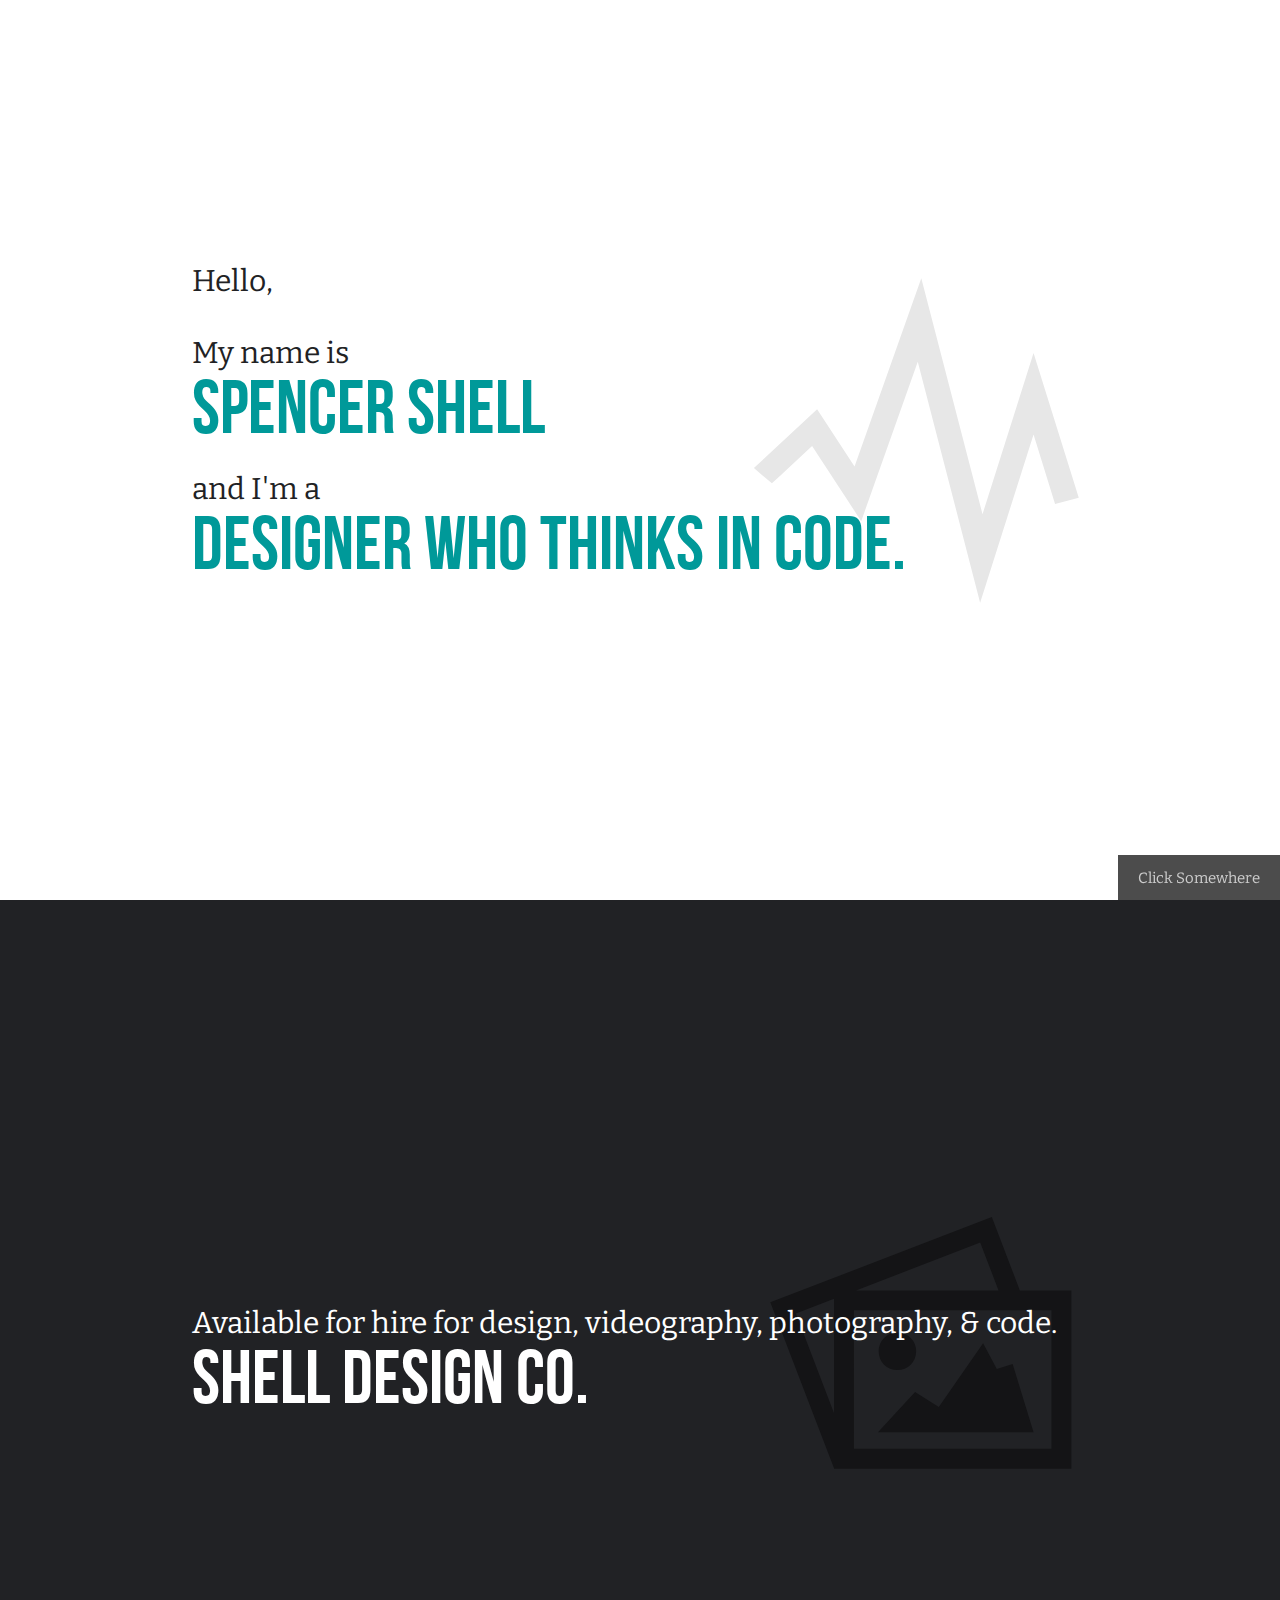
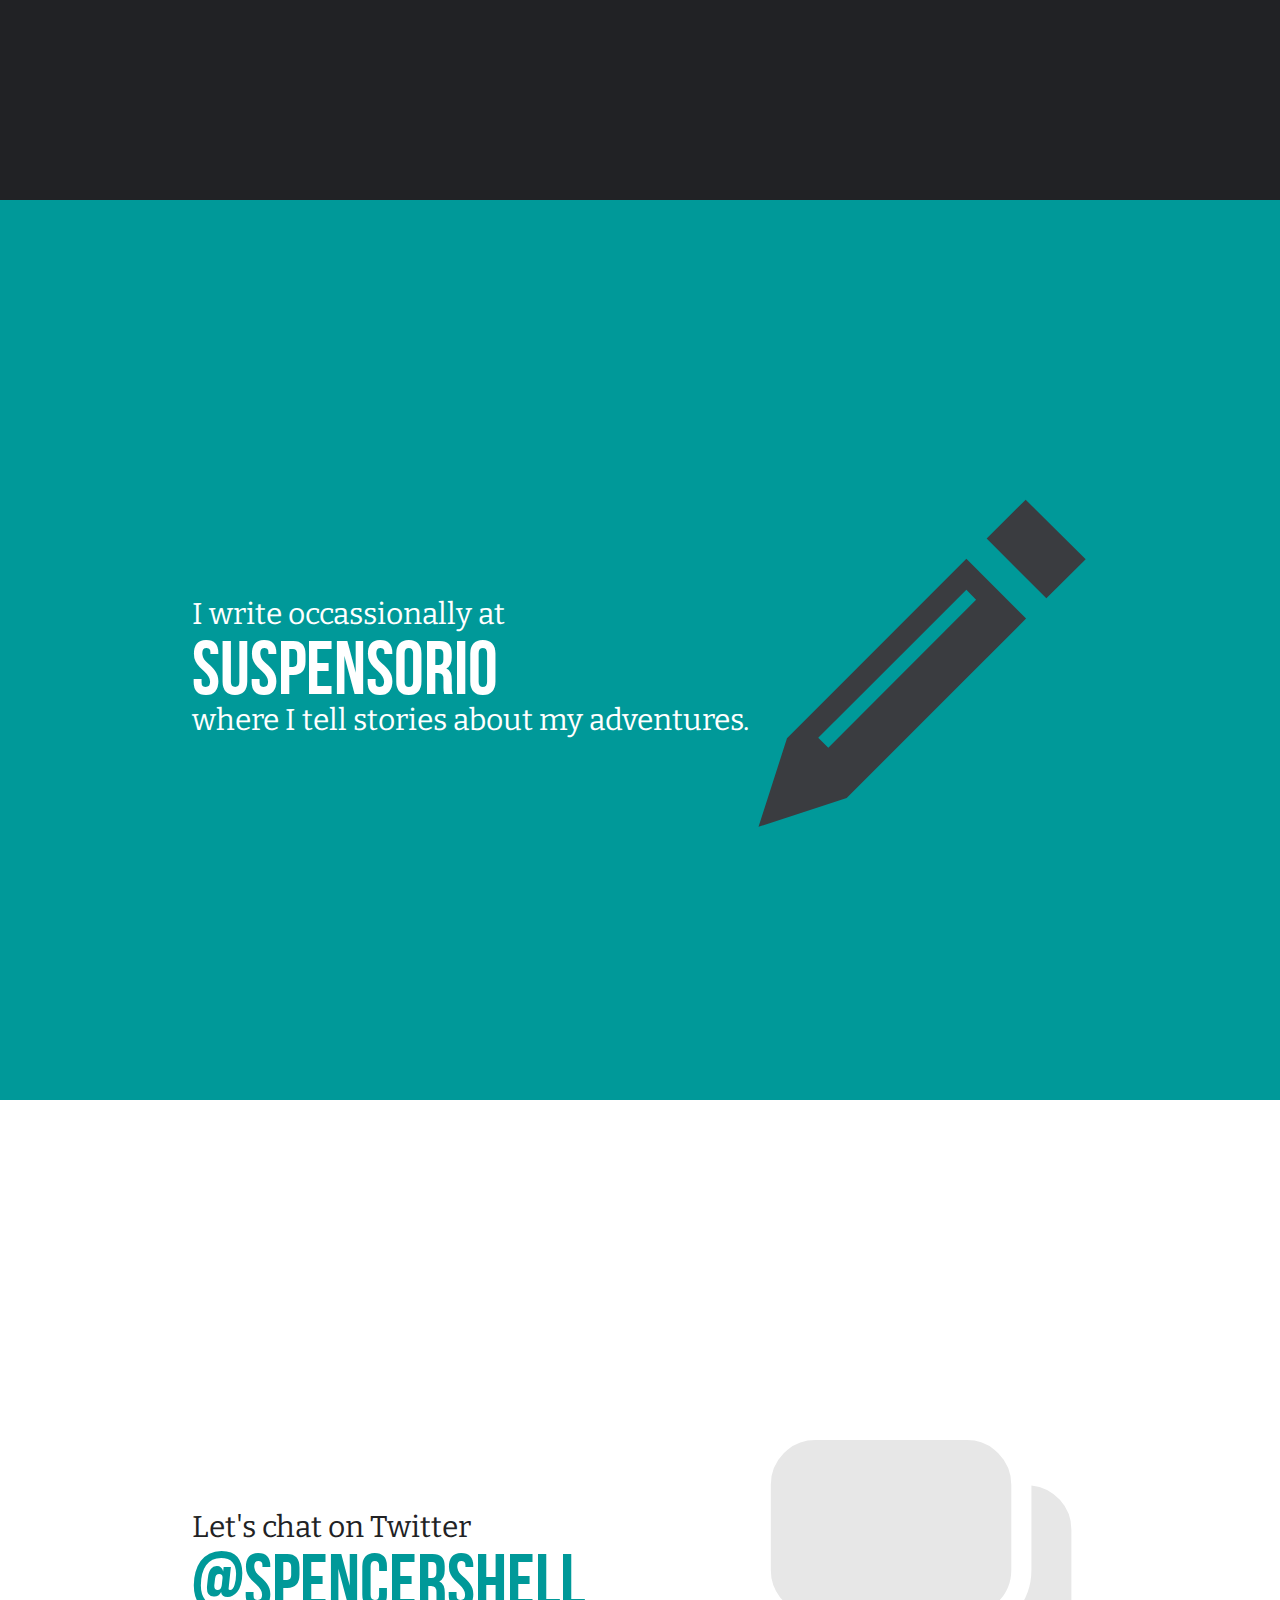
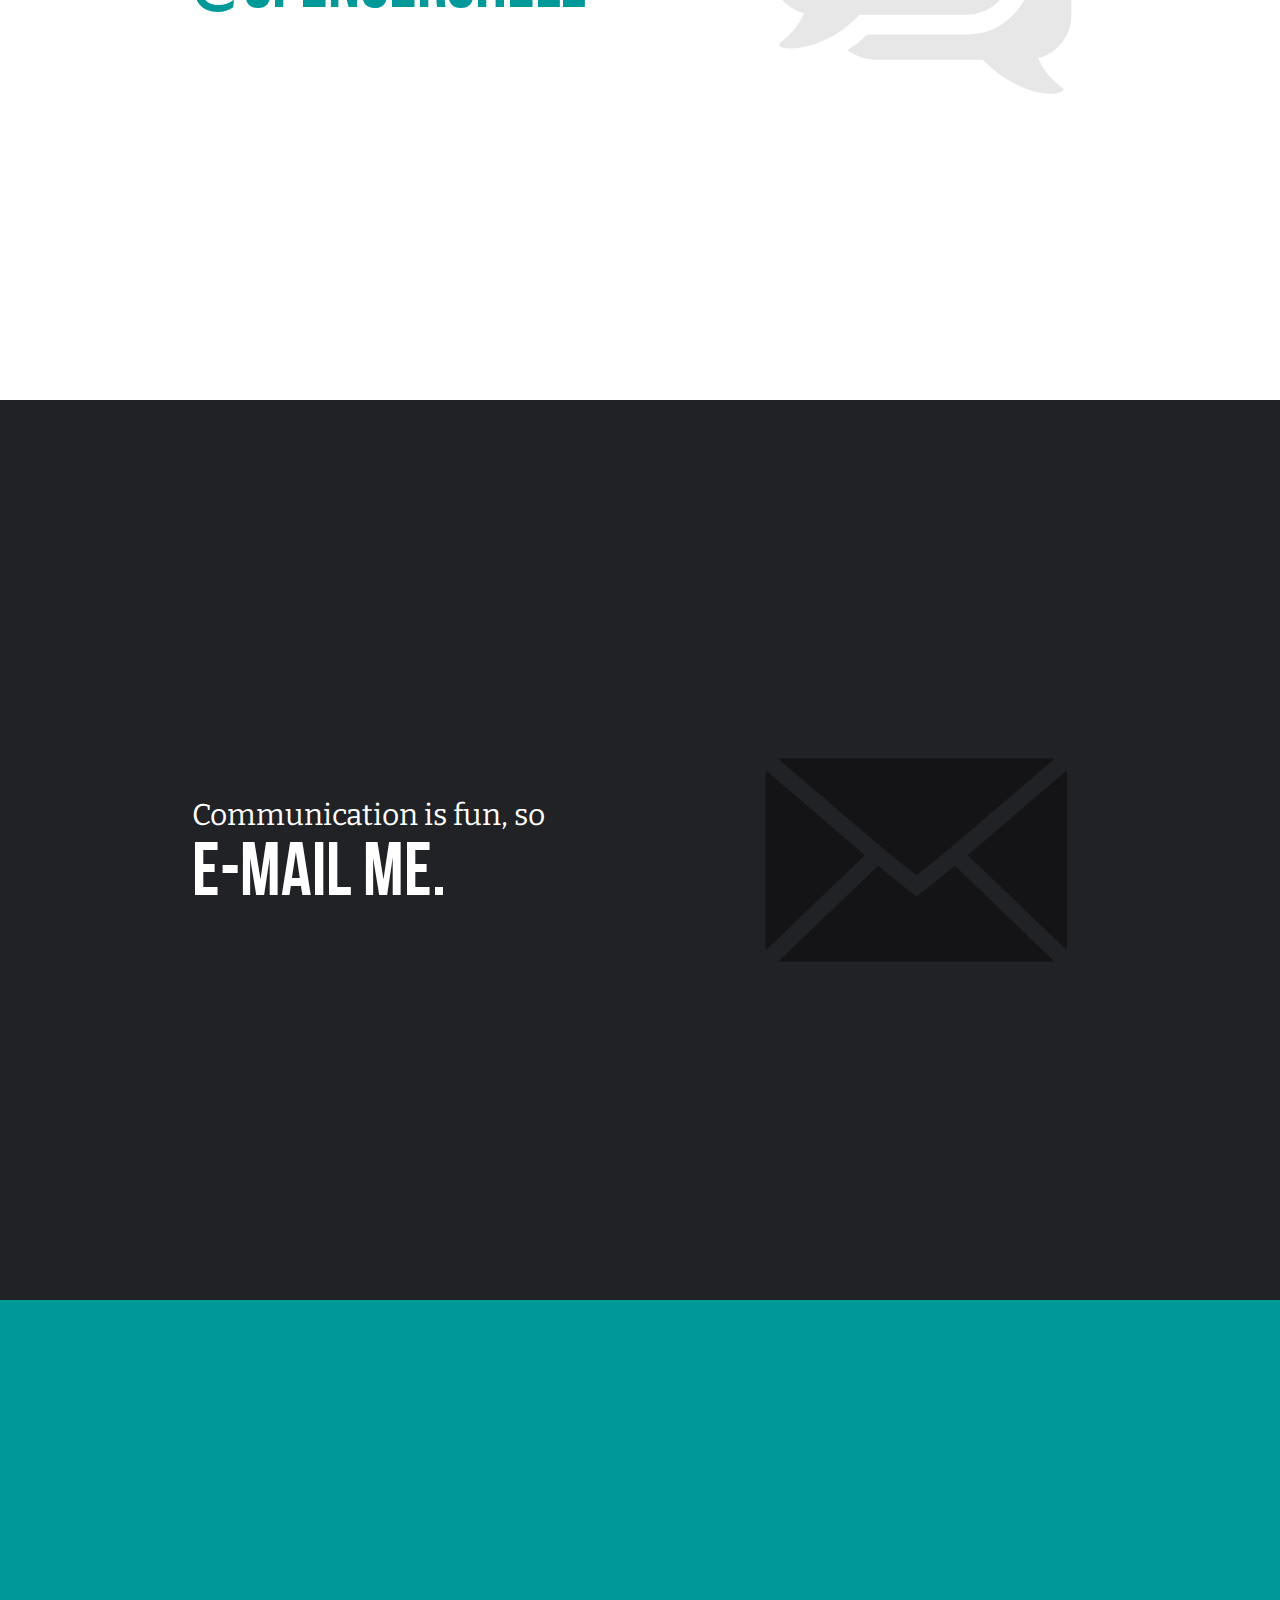
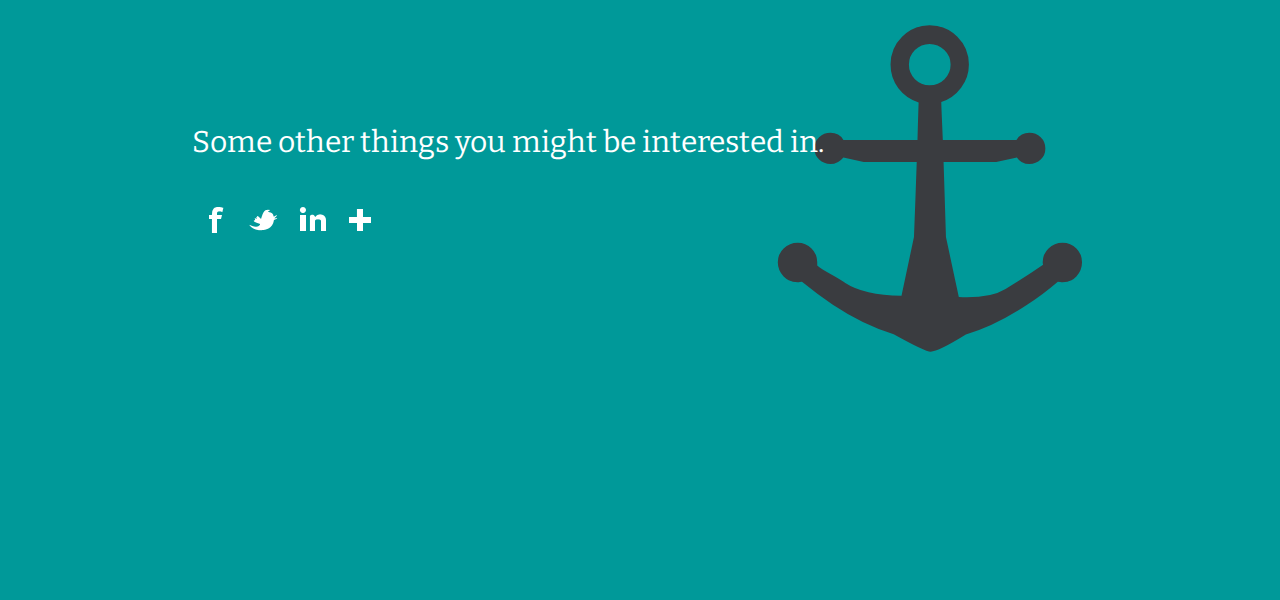
==== commit ce7044f4: "GH Pages Update" ====
--- a/index.html
+++ b/index.html
@@ -1,32 +1,41 @@
-
-<!DOCTYPE HTML PUBLIC "-//W3C//DTD HTML 4.01 Transitional//EN"
-"http://www.w3.org/TR/html4/loose.dtd"> <head>
-
+<!DOCTYPE html PUBLIC "-//W3C//DTD HTML 4.01 Transitional//EN">
+<head>
 <!--
+   _____ _          _ _   _____            _                _____       
+  / ____| |        | | | |  __ \          (_)              / ____|      
+ | (___ | |__   ___| | | | |  | | ___  ___ _  __ _ _ __   | |     ___   
+  \___ \| '_ \ / _ \ | | | |  | |/ _ \/ __| |/ _` | '_ \  | |    / _ \  
+  ____) | | | |  __/ | | | |__| |  __/\__ \ | (_| | | | | | |___| (_) | 
+ |_____/|_| |_|\___|_|_| |_____/ \___||___/_|\__, |_| |_|  \_____\___(_)
+                                              __/ |                     
+                                             |___/           SHELLDESIGN.CO
 
              
--->       
-
-<title>
-Spencer Shell - I Solve Problems
-</title>
-
+-->
+<title>Spencer Shell - A designer who thinks in code.</title>
 <!-- Meta Tags -->
-<meta http-equiv="Content-Type" content="text/html;charset=utf-8" />
-<meta name="author" content="Spencer Shell" />
-<meta name="description" content="The website of front end developer and designer Spencer Shell" />
-<meta name="keywords" content="design, graphic, graphic design, logo, print, web, icons, media, art, dribbble, spencer, shell, spencer shell, html, css, charlotte, North Carolina, website design, web development, charlotte web development, shell design co, design, html5," />
+<meta http-equiv="Content-Type" content="text/html; charset=utf-8">
+<meta name="author" content="Spencer Shell">
+<link rel="author" href="https://plus.google.com/104293451760575522431/">
+<meta name="p:domain_verify" content="ba53bd323f646fcdbc4893dbe3b966b4">
+<meta content="Spencer Shell">
+<meta content="http://spencer-shell.com/">
+<meta content="Spencer Shell, Spencer, Shell">
+<meta content="website">
+<meta content="Spencer Shell - Designer - User Interface Engineer - Follow me @spencershell">
+<meta name="description" content="Spencer Shell - User Interface Engineer and Designer. Follow me @spencershell">
+<meta name="keywords" content="spencer shell, spencer, shell, designer, front-end developer, web designer, shell design co, media, art, dribbble, spencer, shell, spencer shell, html, css, charlotte, North Carolina, website design, web development, charlotte web development, html5,">
 <meta name="viewport" content="width=device-width; initial-scale=1.0">
 
 <!-- CSS -->
-<LINK REL="SHORTCUT ICON" HREF="favicon.png"> 
+<link rel="SHORTCUT ICON" href="favicon.png">
 <link rel="stylesheet" href="style.css" media="screen,projection" type="text/css">
 <link href='http://fonts.googleapis.com/css?family=Bitter' rel='stylesheet' type='text/css'>
 
 <!-- JS -->
-<script src="jquery.js"></script>
+<script type="text/javascript" src="jquery.js"></script>
 	
-<script>
+<script type="text/javascript">
 function goToByScroll(id){
 			$('html,body').animate({scrollTop: $("."+id).offset().top},'slow');
 }
@@ -67,7 +76,7 @@
 
 <body>
 
-<div id="assist">Click Anywhere</div>
+<div id="assist">Click Somewhere</div>
 
 		<div class="first slide" onclick="goToByScroll('second')">
 			<div class="content-frame">
@@ -77,9 +86,9 @@
 				My name is <br>
 				<h2 id="ccon">Spencer Shell<br></h2>
 				and I'm a<br>
-				<h2>Designer and Front-End Developer.</h2>
+				<h2>Designer who thinks in code.</h2>
 				</div>
-				<span style="color: #e7e7e7; margin-top: -140px; font-size: 13em; float: right;">E</span>
+				<span style="color: #e7e7e7; margin-top: -140px; font-size: 13em; float: right;">Y</span>
 				
 			</div>
 		</div>
@@ -88,8 +97,8 @@
 			<div style="height: 557px;" class="content-frame"><div style="padding-top: 15.5px;">
 				<div class="content"></div>
 				
-				Available for hire for cinematography, photography, & code.<br>
-				<h2><a href="http://shelldesign.co">Shell Design Co.</a><br></h2>
+				Available for hire for design, videography, photography, &amp; code.<br>
+<h2><a href="http://shelldesign.co">Shell Design Co.</a><br></h2>
 
 								
 			</div>
@@ -100,9 +109,9 @@
 			<div style="height: 557px;" class="content-frame"><div style="padding-top: 33.5px;">
 				<div class="content">
 			
-				I run a blog called<br>
+				I write occassionally at<br>
 				<h2><a href="http://blog.spencer-shell.com">suspensorio</a><br></h2>
-				where I write about my adventures.<br>
+				where I tell stories about my adventures.<br>
 				</div>
 				<span style="color: #3a3c40; margin-top: -80px; font-size: 13em; float: right;">p</span>
 			</div></div>
@@ -110,10 +119,10 @@
 		<div style="height: 620px;" class="fourth slide" onclick="goToByScroll('fifth')">
 			<div style="height: 557px;" class="content-frame"><div style="padding-top: 23.5px;">
 				<div class="content">
-				Follow me<br>
+				Let's chat on Twitter<br>
 				<h2><a href="http://twitter.com/spencershell">@spencershell</a><br></h2>
 				</div>
-				<span style="color: #e7e7e7; font-size: 12em; margin-top: -50px; float: right;">w</span>
+				<span style="color: #e7e7e7; font-size: 12em; margin-top: -50px; float: right;">q</span>
 				
 			</div></div>
 		</div>
@@ -129,10 +138,11 @@
 		<div style="height: 620px;" class="sixth slide" onclick="goToByScroll('first')">
 			<div style="height: 557px;" class="content-frame"><div style="padding-top: 68.5px;">
 				<div class="content">
-				Some other things you might be interested in.<br><br>
-				<a href="http://www.facebook.com/spencerlawsonshell" target="_blank"><img src="facebook.png" width="48" height="48" alt="facebook"/></a><a href="https://www.twitter.com/spencershell" target="_blank"><img src="twitter.png" width="48" height="48" alt="twitter"/></a><a href="http://www.linkedin.com/in/slshell" target="_blank"><img src="linkedin.png" width="48" height="48" alt="linkedin"/></a><a href="http://spencershell.tumblr.com" target="_blank"><img src="tumblr.png" width="48" height="48" alt="tumblr"/></a>
+				Some other things you might be interested in.<br>
+<br>
+<a href="http://www.facebook.com/spencerlawsonshell" target="_blank"><img src="facebook.png" width="48" height="48" alt="facebook"></a><a href="https://www.twitter.com/spencershell" target="_blank"><img src="twitter.png" width="48" height="48" alt="twitter"></a><a href="http://www.linkedin.com/in/slshell" target="_blank"><img src="linkedin.png" width="48" height="48" alt="linkedin"></a><a href="http://spencershell.tumblr.com" target="_blank"><img src="tumblr.png" width="48" height="48" alt="tumblr"></a>
 				</div>
-				<span style="color: #3a3c40; margin-top: -60px; font-size: 13em; float: right;">y</span>
+				<span style="color: #3a3c40; margin-top: -60px; font-size: 13em; float: right;">a</span>
 			</div></div>
 		</div>
 
--- a/style.css
+++ b/style.css
@@ -1,4 +1,13 @@
-/* Just loadin' them webfonts... */
+/* 
+   _____ _          _ _   _____            _                _____       
+  / ____| |        | | | |  __ \          (_)              / ____|      
+ | (___ | |__   ___| | | | |  | | ___  ___ _  __ _ _ __   | |     ___   
+  \___ \| '_ \ / _ \ | | | |  | |/ _ \/ __| |/ _` | '_ \  | |    / _ \  
+  ____) | | | |  __/ | | | |__| |  __/\__ \ | (_| | | | | | |___| (_) | 
+ |_____/|_| |_|\___|_|_| |_____/ \___||___/_|\__, |_| |_|  \_____\___(_)
+                                              __/ |                     
+                                             |___/           SHELLDESIGN.CO
+Just loadin' them webfonts... */
 
 @font-face {
     font-family: 'Bebas';
@@ -141,17 +150,17 @@
 	}
 	
 .second h2 a:link{
-	color: #3a3c40;
+	color: #fff;
 	text-decoration: none;
 	}
 	
 .second h2 a:hover{
-	color: #fff !important;
+	color: #3a3c40 !important;
 	text-decoration: none;
 	}
 	
 .second h2 a:visited{
-	color: #3a3c40;
+	color: #fff;
 	text-decoration: none;
 	}
 
@@ -162,17 +171,17 @@
 	}
 	
 .third h2 a:link{
-	color: #ffffff;
+	color: #fff;
 	text-decoration: none;
 	}
 	
 .third h2 a:hover{
-	color: #fff !important;
+	color: #3a3c40 !important;
 	text-decoration: none;
 	}
 	
 .third h2 a:visited{
-	color: #ffffff;
+	color: #fff;
 	text-decoration: none;
 	}
 	
@@ -205,17 +214,17 @@
 	}
 	
 .fifth h2 a:link{
-	color: #3a3c40;
+	color: #fff;
 	text-decoration: none;
 	}
 	
 .fifth h2 a:hover{
-	color: #fff !important;
+	color: #3a3c40 !important;
 	text-decoration: none;
 	}
 	
 .fifth h2 a:visited{
-	color: #3a3c40;
+	color: #fff;
 	text-decoration: none;
 	}
 
